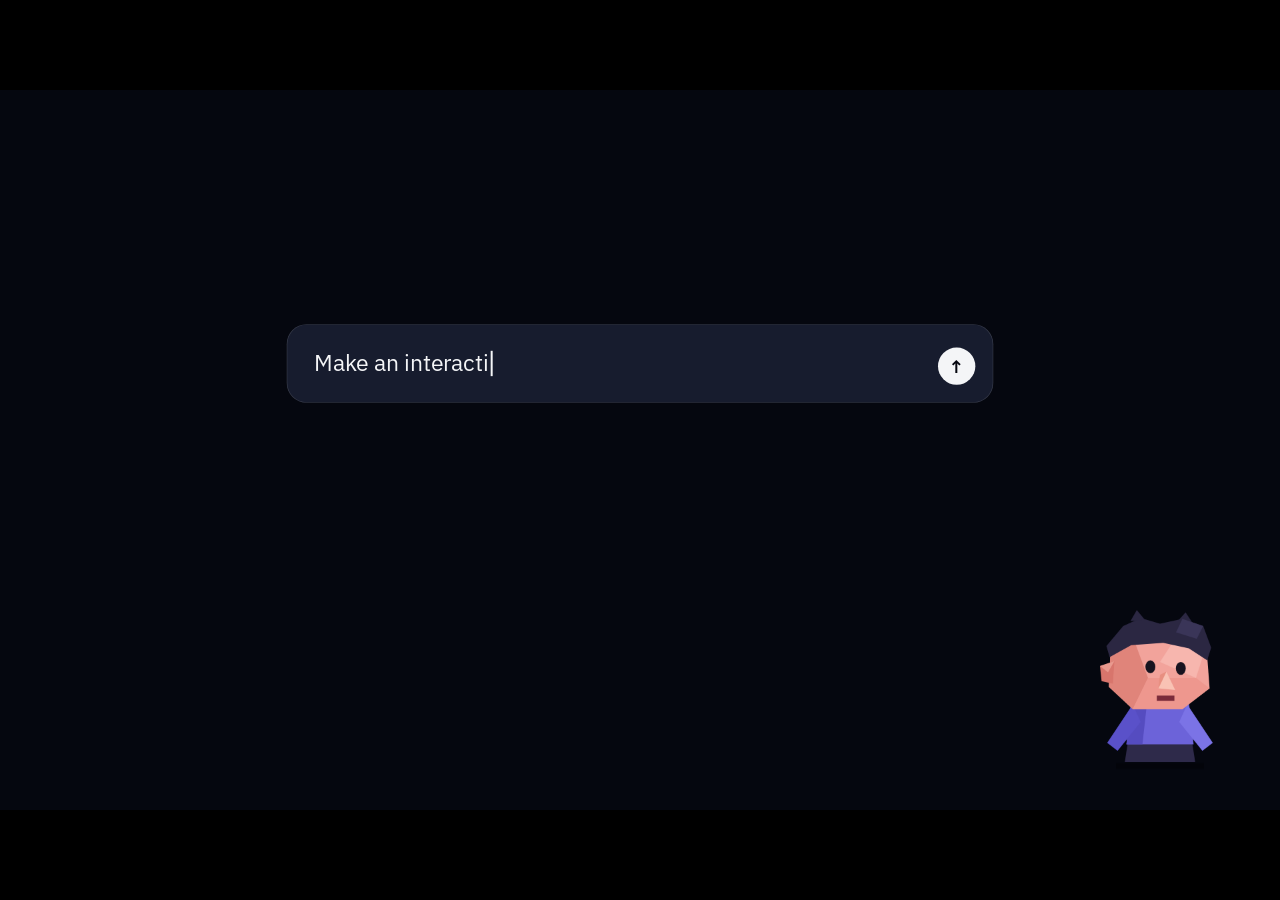
==== index.html @ daef0d7c "Vibe Coding deck v3: mascot-led, 22 scenes, step-back navigation Mir joins as a side character; new " ====
<!doctype html>
<html lang="en">
<head>
<meta charset="utf-8">
<meta name="viewport" content="width=device-width, initial-scale=1">
<title>Vibe Coding, Engineered</title>
<meta name="description" content="How an interactive Daily Star story gets made: an internal talk, told by the agent that builds them.">
<meta name="author" content="Mir Rownak">
<meta name="robots" content="noindex">
<link rel="icon" href="img/logo.svg">
<link rel="preload" href="fonts/newsreader.woff2" as="font" type="font/woff2" crossorigin>
<link rel="stylesheet" href="deck.css">
<link rel="stylesheet" href="deck2.css">
</head>
<body>
<div id="stage">

<!-- OPEN -->
<section class="slide" id="open" data-t="2:30" data-notes="• Mir types one prompt. The mascot drops out: this is the agent, and it narrates the talk.
→ it fetches a page from that one prompt. Stop. 'Would you publish this?'
• Warm-up, 90 seconds: hands up, who uses AI for words? For a chart or a page? One question: what makes you leave a story on your phone?
→ Mir 'screams': what is this AI slop, where is the house style. (I never do this. I asked it to draw me this way.)
→ it had no rules, so it gave the average of the internet.
→ it loads the Daily Star Skill (the hat) and pulls the real page across. Same AI. A different engine.">
  <div class="composer" id="comp"><span id="ptype"></span><i class="cur" id="pcur"></i><span class="send">&#8593;</span></div>
  <div class="gen" id="gen">Generating a page…</div>
  <div class="shot slop" id="slop"><img src="img/draft.webp" alt="Page generated from a plain chat prompt" width="1600" height="1000"></div>
  <div class="shot real" id="real"><img src="img/journalists-hero.webp" alt="The published Journalists story" width="1600" height="1000"></div>
  <div class="oshout" id="oshout">WHERE IS THE<br>HOUSE STYLE?!</div>
  <div class="otitle" id="otitle"><h1>Same AI.<br>A different engine.</h1></div>
</section>

<!-- UNDER -->
<section class="slide" id="under" data-t="1:00" data-notes="• Every interactive story is code underneath.
→ it lifts the page: 3,465 lines of HTML, CSS and JavaScript in the Journalists story. Real count.
→ the split, plus 1,593 lines of build and QA scripts. Nobody in this room has to read a line. Not even me.
→ a map, a wall of faces, a moving river: same engine.">
  <img class="logo" src="img/logo.svg" alt="The Daily Star">
  <h2 class="split" data-say="Every story. Even the pretty ones.">Every story is <em>code underneath</em></h2>
  <div class="peel">
    <div class="codewall" id="codewall" data-say="Real lines from the story's js/story.js."><pre id="codepre"></pre></div>
    <div class="upage" id="upage" data-say="The published page. Nobody sees the code behind it."><img src="img/journalists-hero.webp" alt="The Journalists story" width="1600" height="1000"></div>
    <div class="fan" id="fan">
      <img src="img/river-map.webp" alt="River Erosion satellite map" data-say="River Erosion: a satellite map that moves as you scroll.">
      <img src="img/jx-faces.webp" alt="Journalists face wall" data-say="Journalists: every face is a case you can open.">
      <img src="img/jx-map.webp" alt="Journalists map" data-say="A map of where each journalist was killed.">
      <img src="img/rv-circles.webp" alt="River Erosion circles" data-say="Land lost, drawn to scale.">
    </div>
  </div>
  <div class="ucount rev hid" id="ucount">
    <b id="un">0</b>
    <p class="ul">lines of HTML, CSS and JavaScript in the Journalists story</p>
    <ul class="urows" id="urows">
      <li class="rev hid">HTML <span>931</span></li>
      <li class="rev hid">CSS <span>1,193</span></li>
      <li class="rev hid">JavaScript <span>1,341</span></li>
    </ul>
    <p class="small rev hid" id="usmall" style="margin-top:14px">Plus 1,593 lines of build and QA scripts.</p>
    <p class="uline" id="uline"></p>
  </div>
</section>

<!-- HARNESS -->
<section class="slide" id="harness" data-t="2:15" data-notes="• First, the word. A harness is the program around the AI: it hands it tools and lets it loop until the job is done.
→ I TYPE the request (or press → and it types itself): 'Fix the hero on small phones.'
→ in a browser chat (claude.ai, ChatGPT, AI Studio) it cannot see my files. I paste the CSS. I copy the answer back. I test it. I am the hands, the eyes and the test suite. Count the copy-pastes.
→ same request in a harness: it reads the file, edits it, tests 53 screen sizes, looks at the screenshot. Copy-pastes: zero.
• Same brain. The result is better because it can check its own work and try again.">
  <img class="logo" src="img/logo.svg" alt="The Daily Star">
  <h2 class="split" data-say="Same model. Hands make the difference.">Same AI. Now give it <em>hands.</em></h2>
  <p class="def in"><b>Harness</b>The program wrapped around the AI. It hands it tools and lets it work in a loop until the job is done.</p>
  <div class="hxlane in" id="hx-chat" style="--d:1" data-say="A chat window. I can only talk."><h3>Chat in a browser<span>claude.ai, ChatGPT, Google AI Studio</span></h3><p class="cp">Mir's copy-pastes <b id="cpn">0</b></p><div class="hxlog" id="hxl1"></div><div class="jar2" id="jar2"></div></div>
  <div class="hxlane r in dim" id="hx-harn" style="--d:2" data-say="A harness. I can act."><h3>In a harness<span>Claude Code, Antigravity, Codex</span></h3><p class="cp">Mir's copy-pastes <b>0</b></p><div class="hxlog" id="hxl2"></div></div>
  <p class="hxline rev hid" id="hxline">Same brain. The harness lets it act, check, and try again.</p>
</section>

<!-- TOOLS -->
<section class="slide" id="tools" data-t="1:15" data-notes="• What is inside a harness: six things, one press each.
→ Files → Terminal → Browser → CLAUDE.md → Skills → Sub-agents.
• Each is something it can now do itself, not something you do for it.
→ the makers: Anthropic, Google and OpenAI all ship one. Learn the pattern, not the brand.">
  <img class="logo" src="img/logo.svg" alt="The Daily Star">
  <h2 class="split" data-say="Six tools. Then it is an engine.">Six tools turn talk into <em>work</em></h2>
  <div class="harness in" id="harness-ring" style="--d:1"><svg viewBox="0 0 900 720" id="hsvg"></svg></div>
  <div class="tdesc in" style="--d:2">
    <h3 id="th"></h3>
    <p id="tp"></p>
    <p class="tcode" id="tcode"></p>
    <div class="makers rev hid" id="makers">
      <div class="maker panel"><b>Claude Code</b><span>Anthropic</span></div>
      <div class="maker panel"><b>Antigravity</b><span>Google</span></div>
      <div class="maker panel"><b>Codex</b><span>OpenAI</span></div>
    </div>
    <p class="makers-note rev hid" id="mnote">Three makers, one pattern: a model in a loop, with tools.</p>
  </div>
</section>

<!-- LOOP -->
<section class="slide" id="loop" data-t="2:00" data-notes="• Now it builds. A real round from the Journalists story (HANDOVER.md, round 7).
→ Plan → Edit → Check: 15 of 39 sizes fail → Inspect → Fix → Check again: 53 sizes, 0 fail → Inspect → Report.
• In a chat window, you would have been the test suite.
→ I tell it: push it yourself. It still asks (the permission box; press 1, 2 or 3).
→ I get irritated. It shows me my own line from CLAUDE.md: 'Never deploy or push without asking.' Your hard rule, boss.">
  <img class="logo" src="img/logo.svg" alt="The Daily Star">
  <h2 class="split" data-say="I check my own work. Then someone else does.">Then it builds, and <em>checks its own work</em></h2>
  <p class="def in"><b>Agentic loop</b>Plan, act, check, fix, repeat. No human in between.</p>
  <div class="loop in" id="loopbox" style="--d:1">
    <svg viewBox="0 0 700 700"><circle cx="350" cy="350" r="255" fill="none" stroke="rgba(255,255,255,.1)" stroke-width="3"/>
      <circle id="loopArc" cx="350" cy="350" r="255" fill="none" stroke="#D97757" stroke-width="6" stroke-linecap="round" stroke-dasharray="0 1603" transform="rotate(-90 350 350)" style="transition:stroke-dasharray .7s"/></svg>
    <div class="core" data-say="The number I am trying to kill."><b id="lfail">?</b><span>screen sizes failing</span></div>
  </div>
  <div class="log panel in" data-say="My transcript. Every tool call, printed." id="log" style="--d:2"></div>
  <div class="hardrule rev hid" id="hardrule"><small>CLAUDE.md · written by Mir</small><p>Big jobs: agree the plan before code. <b>Never deploy or push without asking.</b></p></div>
</section>

<!-- MD -->
<section class="slide" id="md" data-t="2:00" data-notes="• The human part. I do not read the code. I read the .md files: plain-text notes we both read.
→ CLAUDE.md (rules), BRIEF.md (the plan, agreed before code), HANDOVER.md (where we stopped), review files (what the checkers found).
→ it proudly makes a giant number box. I type one line: 'No giant number boxes.' It is a rule forever.
→ the nudging: logo left, right, left again. Small fixes, many rounds.
→ review time: it buries me in reports. I lose patience: five lines, what needs ME?
• Reading them is tiring. It still saves the hassle at review, and it beats reading 3,465 lines of code.">
  <img class="logo" src="img/logo.svg" alt="The Daily Star">
  <h2 class="split" data-say="Plain text. That is the whole interface.">Mir never reads the code. He reads <em>these.</em></h2>
  <p class="def in"><b>.md file</b>A plain-text note. The one thing the human and the AI both read.</p>
  <div class="mdcards" id="mdcards">
    <div class="mdc" data-say="The rules. I read them before every session."><b>CLAUDE.md</b><span>The rules. Read before every session.</span></div>
    <div class="mdc" data-say="The plan. Agreed before I write a line."><b>BRIEF.md</b><span>The plan. Agreed before any code.</span></div>
    <div class="mdc" data-say="Where we stopped. What is left."><b>HANDOVER.md</b><span>Where we stopped. What is left.</span></div>
    <div class="mdc" data-say="What the checkers found. He reads every one."><b>review/*.md</b><span>What the checkers found.</span></div>
  </div>
  <div class="mded panel rev hid" id="mded"><div class="bar">CLAUDE.md <small>Mir is editing</small></div><pre id="mdpre"></pre><pre class="new"><span id="mdnew"></span><i class="cr"></i></pre></div>
  <div class="mdpage rev hid" id="mdpage"><img src="img/journalists-hero.webp" alt="" width="1600" height="1000"><img id="mdlogo" src="img/logo.svg" alt=""></div>
  <div class="mdsum rev hid" id="mdsum"><b>summary.md</b> 5 lines</div>
  <p class="mdline rev hid" id="mdline">Reading notes is tiring. It is still cheaper than reading 3,465 lines of code.</p>
</section>

<!-- TEAM -->
<section class="slide" id="team" data-t="1:30" data-notes="• Big builds need a lead. It plans first and shows me who does what (plan mode).
→ the plan: seven tasks, a model for each. I approve before a file changes.
→ Haiku gets the literal work → Sonnet builds and checks → Opus keeps the design call.
• Don't default everything to the strongest model: slow and wasteful.
→ they work in parallel in their own memory; the lead gets a short report from each.
→ the Android fix failed twice on Sonnet, so it escalates. Example breakdown for a story like River Erosion.">
  <img class="logo" src="img/logo.svg" alt="The Daily Star">
  <h2 class="split" data-say="A lead and a plan. In that order.">Big jobs need a <em>lead</em>, and a plan first</h2>
  <p class="def in"><b>Sub-agent</b>A fresh helper with its own memory. One job, then a short report.</p>
  <div class="plan panel in" data-say="My plan. Approved before I touch a file." id="plan" style="--d:1">
    <div class="ph">Plan: who does what</div>
    <ol id="planl"></ol>
    <div class="pf"><span>Example breakdown, River Erosion</span><span>✓ plan approved</span></div>
  </div>
  <div class="lanes in" style="--d:2">
    <div class="lane" id="lh" data-say="Small, fast, literal."><h3>Haiku<span>literal, repetitive</span></h3></div>
    <div class="lane" id="ls" data-say="The builders. Most of the work."><h3>Sonnet<span>building, QA, debugging</span></h3></div>
    <div class="lane" id="lo" data-say="Hard calls stay with me."><h3>Opus, the lead<span>design, hard calls</span></h3></div>
  </div>
  <p class="tcap rev hid" id="tcap">Their mess stays in their memory. The lead gets 25 lines.</p>
</section>

<!-- REVIEW -->
<section class="slide" id="review" data-t="1:30" data-notes="• The agent that wrote the code is the worst judge of it.
→ the builder: 'All done.' The lead: 'Show me the screenshot.' 'The tests pass!' 'The screenshot.' '…it works on MY screen.'
→ 'This ain't right. Boss is not happy.' The small ones panic.
→ a fresh reviewer who was not in the room checks 26 claims: 20 hold, 6 fail or partly.
→ three findings. Source: a review of my own system (review/skeptic.md).
→ a report is a claim. Look at the screenshots.">
  <img class="logo" src="img/logo.svg" alt="The Daily Star">
  <h2 class="split" data-say="Builders love their own work. That is the problem.">Don't let the builder <em>grade its own homework</em></h2>
  <div class="rvl">
    <div class="claim panel rev hid" id="claim"><b>The builder says</b><p>"Done. Everything checked and working."</p><span class="stamp" id="stamp">NOT QUITE</span></div>
  </div>
  <div class="rvr in" style="--d:1">
    <div class="dots" id="dots" data-say="Each dot is a claim, checked against the files."></div>
    <p class="rvcount" id="rvc">26 claims to check</p>
    <ul class="finds" id="finds">
      <li class="rev hid"><b>A rule contradicted the code.</b> "Hero text never fades", but the code fades the headline.</li>
      <li class="rev hid"><b>Budgets that would have failed</b> the two best stories.</li>
      <li class="rev hid"><b>The biggest memory cost</b> was missed by both earlier reviewers.</li>
    </ul>
  </div>
  <p class="rvline rev hid" id="rvline">A report is a claim. Look at the screenshots.</p>
</section>

<!-- ARGUE -->
<section class="slide" id="argue" data-t="1:30" data-notes="• Then the human reviews, and we argue. It does not just agree with me.
→ round one, I am wrong: 'just load the font from Google'. It says no, and quotes my own rule. Who wrote that? You did.
→ round two, I am right: its tests say 53 sizes, zero fail. I say it stutters on my old phone. It insists. I make it look at the real phone. 'Oh. You were right.'
• A test can pass and the page can still feel wrong. That is why a human scrolls it, and why you want an AI that can say no.">
  <img class="logo" src="img/logo.svg" alt="The Daily Star">
  <h2 class="split" data-say="An AI that only agrees is useless to you.">It argues back. <em>Good.</em></h2>
  <div class="score in" id="score" style="--d:1"><span>Claude</span><b id="scL">0</b><i>:</i><b id="scM">0</b><span>Mir</span></div>
  <div class="exh panel rev hid" id="exh"><p id="exht"></p><small id="exhs"></small></div>
  <p class="argline rev hid" id="argline">I do not agree to be polite. He does not trust me to be right. That is the system.</p>
</section>

<!-- FIRED -->
<section class="slide" id="fired" data-t="0:50" data-notes="• Checking is noisy, and noise fills memory.
→ the sub-agent's window fills with junk it will never need. It starts to lose the thread.
→ 'Your context is full. Leave your notes. Contract over.' It goes; the 25-line report stays.
→ a new one starts fresh, reads the notes and carries on.
• Agents are replaceable because the state lives in the file, not in the agent.">
  <img class="logo" src="img/logo.svg" alt="The Daily Star">
  <h2 class="split" data-say="Harsh? The notes survive.">Agents are disposable. <em>Their notes are not.</em></h2>
  <div class="win panel in" data-say="A helper has its own memory. It fills fast." id="win" style="--d:1"><div class="bar">Sub-agent's memory <small id="wst">not started</small></div><div class="gauge"><i id="wg"></i></div><div class="body" id="wb"></div></div>
  <p class="note25 rev hid" id="note25">report.md · 25 lines · handed to the lead</p>
  <p class="saq rev hid" id="saq">The agent is replaceable because the state is in the file.</p>
</section>

<!-- ROT -->
<section class="slide" id="rot" data-t="1:15" data-notes="• First the word: context is everything it has read this session, counted in tokens (a token is about three-quarters of a word).
• Look at the meter: this session has been filling the whole talk.
→ 400K: my line. I start a fresh session here.
→ 700K: early rules slip. The notes fall off.
→ 1M: who am I, who are you. A missed rule is a broken page.
• Try typing /compact: a summary, not a cure.">
  <img class="logo" src="img/logo.svg" alt="The Daily Star">
  <h2 class="split" data-say="Mine rots faster than yours.">Context is working memory, and <em>it rots</em></h2>
  <p class="def in"><b>Context</b>Everything the AI has read this session, counted in tokens. A token is about ¾ of a word.</p>
  <div class="rotl in" style="--d:1">
    <p class="human pw">Read a very long report while juggling five tasks and you forget paragraph three. <em>For a person, a slip. For an AI building a production page, fatal.</em></p>
    <div class="cells" id="cells" data-say="A million tokens. Sounds like a lot."></div>
    <p class="limit">Each square is 10K tokens. The window holds 1M. <b>Outlined: my 400K line.</b></p>
    <div class="ctxread"><span class="n" id="ctxn">0</span><span class="st" id="ctxs"></span></div>
  </div>
  <div class="rotr in" style="--d:2">
    <p class="rulesh">What it was told at the start</p>
    <ul class="rules" id="rules">
      <li data-say="The reporting is the content. I don't rewrite the reporter.">Reporter's text verbatim</li>
      <li data-say="A gap stays a gap. I never fill it with a guess.">Never invent a figure</li>
      <li data-say="House shell. Same place on every story.">Logo top-left over the hero</li>
      <li data-say="One accent, meaning one thing all story long.">One accent colour</li>
      <li data-say="Readers are on small, old phones. I test there first.">Test down to 320 px</li>
      <li data-say="No outside servers. Slow networks can't wait for them.">Nothing loaded from outside</li>
      <li data-say="Old Android Chrome. If it breaks there, it is broken.">Old phones must work</li>
      <li data-say="I ask every time. One yes covers one push.">Never publish without asking</li>
    </ul>
  </div>
</section>

<!-- CLEAR -->
<section class="slide" id="clear" data-t="1:30" data-notes="→ at 1M it tries to write its notes: garbage. A tired agent writes a bad handover.
→ the real one, from the Journalists story: written before 400K, while it still remembers.
→ the command line opens. Type /clear and Enter (or press → and it types itself).
• Wipe. A fresh agent reads CLAUDE.md, then HANDOVER.md, and knows exactly where we are. Meter back to 3%.
→ Global CLAUDE.md → Project CLAUDE.md → Decisions: never argued twice. I write these; it follows them.
• Fresh memory, zero amnesia.">
  <img class="logo" src="img/logo.svg" alt="The Daily Star">
  <h2 class="split h-a">Too late to take notes <em>now</em></h2>
  <h2 class="split h-b" data-say="Files do not forget.">So its memory lives in <em>files</em></h2>
  <div class="layers" id="layers">
    <button class="layer"><b>Global CLAUDE.md</b><span>How I work, on every project</span></button>
    <button class="layer"><b>Project CLAUDE.md</b><span>This story's rules</span></button>
    <button class="layer"><b>Decisions</b><span>Never argued twice</span></button>
    <button class="layer"><b>HANDOVER.md</b><span>Zero amnesia at 400K</span></button>
  </div>
  <div class="exwrap"><div class="excerpt" id="excerpt" data-say="Plain text. That is all my memory is."></div><p class="memnote" id="memnote"></p></div>
</section>

<!-- CHEAP -->
<section class="slide" id="cheap" data-t="0:40" data-notes="• The model is not the bottleneck any more. Knowing how to run it is.
→ right-size the worker: don't send Opus to rename files.
→ keep the memory small: fresh session at 400K, sub-agents for the mess, notes in files.
→ keep the cache warm: that one gets its own slide.">
  <img class="logo" src="img/logo.svg" alt="The Daily Star">
  <h2 class="split" data-say="Know-how. That part is yours.">The model is not the bottleneck. <em>Know-how is.</em></h2>
  <ul class="levers" id="levers">
    <li class="rev hid"><b>Right-size the worker</b><span>Opus leads. Sonnet builds. Haiku does the literal work.</span></li>
    <li class="rev hid"><b>Keep the memory small</b><span>Fresh session at 400K. Sub-agents take the mess. Notes go in files.</span></li>
    <li class="rev hid"><b>Keep the cache warm</b><span>One word before minute 54.</span></li>
  </ul>
</section>

<!-- CACHE -->
<section class="slide" id="cache" data-t="2:00" data-notes="• Every message re-sends the whole conversation: every file, every line. In a 400K-token session that is about 300,000 words, each time.
→ the cache is a bookmark: for one hour after my last message it keeps what it has already read and only reads the new part. Each message resets the hour.
→ minute 54: it panics and asks me to type something. I TYPE 'continue' (or press →).
→ warm again. That message re-used 400K tokens from the cache; cached tokens count at about a tenth.
→ if I had gone for tea: minute 61, cold. Same message, the full 400K again: about ten times the cost.
• One word bought back the hour, and about nine more messages of the same size from my usage limit. Six minutes of margin: that is why 54, not 60.
• Illustration with a 400K session; the tenth is Anthropic's published rate for cached reads, or less.">
  <img class="logo" src="img/logo.svg" alt="The Daily Star">
  <h2 class="split" data-say="The cheapest word you will ever type.">One word at minute 54 <em>saves the hour</em></h2>
  <p class="def in"><b>Cache</b>The AI's bookmark. For one hour after your last message, it keeps what it has already read.</p>
  <div class="stk in" id="stk" style="--d:1" data-say="All of it. Every single message."><div class="sheets"><i></i><i></i><i></i><i></i><i></i><i></i><i></i><i></i><i></i><i></i></div><p><b>400K tokens</b><span>This whole session: about 300,000 words, sent again with every message.</span></p></div>
  <div class="clock rev hid" id="clock" data-say="One hour. Then I go cold.">
    <svg viewBox="0 0 560 560"><circle cx="280" cy="280" r="235" fill="none" stroke="rgba(255,255,255,.08)" stroke-width="40"/>
      <circle cx="280" cy="280" r="235" fill="none" stroke="#E8312A" stroke-opacity=".3" stroke-width="40" stroke-dasharray="147.65 1476.5" transform="rotate(234 280 280)"/>
      <circle id="clk" cx="280" cy="280" r="235" fill="none" stroke="#7d93b8" stroke-width="40" stroke-dasharray="0 1476.5" transform="rotate(-90 280 280)" style="transition:stroke .3s"/>
      <line x1="280" y1="25" x2="280" y2="80" stroke="#E8312A" stroke-width="6" transform="rotate(324 280 280)"/></svg>
    <div class="mid"><b id="mins">0</b><span>minutes since Mir's last message</span></div>
  </div>
  <p class="cst rev hid" id="cstate"></p>
  <div class="bars rev hid" id="bars">
    <h4>What one message costs</h4>
    <div class="brw"><span>Sent at minute 54, cache warm</span><div class="btrack"><i id="bw"></i></div><b id="bwn"></b></div>
    <div class="brw cold"><span>Sent at minute 61, cache cold</span><div class="btrack"><i id="bc"></i></div><b id="bcn"></b></div>
    <p class="barnote" id="barnote"></p>
  </div>
  <p class="flask rev hid" id="flask">Like tea in a flask. Lid on: hot all hour. Lid off: you boil the kettle again.</p>
</section>

<!-- LABS -->
<section class="slide" id="labs" data-t="0:45" data-notes="• None of this is my invention. It is what the labs publish about their own work.
→ an agent is a model using tools in a loop → a lead and sub-agents in parallel → context is finite → a progress file bridges sessions.
• Four posts from Anthropic's engineering blog; you have just watched all four.">
  <img class="logo" src="img/logo.svg" alt="The Daily Star">
  <h2 class="split" data-say="Go and read their engineering blog.">Not my trick. <em>It is how the labs build.</em></h2>
  <div class="notes4">
    <div class="pin rev hid"><p>An agent is a model using tools in a loop, steering its own work.</p><cite>Anthropic, "Building effective agents"</cite><u>You saw it: the loop</u></div>
    <div class="pin rev hid"><p>A lead agent plans, then hands the work to sub-agents running in parallel.</p><cite>Anthropic, "How we built our multi-agent research system", June 2025</cite><u>You saw it: the lead and its helpers</u></div>
    <div class="pin rev hid"><p>Context is a finite resource. Spend it with care.</p><cite>Anthropic, "Effective context engineering for AI agents"</cite><u>You saw it: the 400K line</u></div>
    <div class="pin rev hid"><p>Every new session starts with no memory. A progress file bridges the gap.</p><cite>Anthropic, "Effective harnesses for long-running agents", November 2025</cite><u>You saw it: HANDOVER.md</u></div>
  </div>
  <p class="labline rev hid" id="labline">The industry is moving to agentic loops. This is the craft to learn.</p>
</section>

<!-- SKILL -->
<section class="slide paper" id="skill" data-t="1:00" data-notes="• Back to the page from the start. A Skill is a folder of instructions the AI opens only when the job needs it.
→ it drags the handle: left is the one-line prompt, right is with the Daily Star Visual Story Skill. You can drag it too.
→ without: template look, big-number box, outside fonts, never tested on a phone. With: house type, one signature visual, built for old phones.
→ what the Skill is: one 59-line file with 6 hard rules and an 8-step workflow, plus 17 reference files. Its first rule: the reporting is the content.">
  <img class="logo" src="img/logo.svg" alt="The Daily Star">
  <h2 class="split" data-say="One small file made that difference.">Same prompt. One had <em>the Skill.</em></h2>
  <div class="ba in" id="ba" style="--d:1">
    <img src="img/draft.webp" alt="Hero generated from a one-line prompt without the Skill" width="1600" height="1000">
    <img class="after" id="baafter" src="img/journalists-hero.webp" alt="The live Journalists hero built with the Skill" width="1600" height="1000">
    <div class="handle" id="bah"></div>
    <span class="tag tl">One-line prompt, no Skill</span><span class="tag tr" id="tagr">With the Skill · live page</span>
  </div>
  <div class="notes6">
    <div class="rev hid" id="sklists">
      <h4>Without</h4>
      <ul class="without"><li>Template look</li><li>Big-number box, dot-grid decoration</li><li>Fonts and charts from outside servers</li><li>Never tested on a phone</li></ul>
      <h4>With the Skill</h4>
      <ul class="with"><li>Logo top-left, house type</li><li>One signature visual</li><li>Self-hosted, built for old phones</li><li>Rules and QA from the first draft</li></ul>
    </div>
    <div class="skin rev hid" id="skin">
      <p><b>SKILL.md, 59 lines.</b> Six hard rules, the house defaults, an eight-step workflow.</p>
      <p><b>17 reference files,</b> opened only when a step needs them.</p>
      <div class="refs" id="refs"><i>brief.md</i><i>signature.md</i><i>charts.md</i><i>motion.md</i><i>editorial.md</i><i>anti-slop.md</i><i>qa.md</i><i>evaluator.md</i><i>rounds.md</i><i>+ 8 more</i></div>
      <p>Its first rule: <b>the reporting is the content.</b></p>
    </div>
  </div>
</section>

<!-- LEARN -->
<section class="slide paper" id="learn" data-t="2:00" data-notes="• Publishing is not the end. After every story, and after the endless human review, I ask it three things: what did we do new this time, why, and will it help next time?
→ it compares the story with the Skill and writes down the learnings. I read them, fix them, and then they are rules. We are both learning as we go.
→ what that taught us. Before: one big standalone chart. One glance, then useless scrolling. Readers are busy and attention is short.
→ now: step-synced charts. Scroll one: 61 journalists. Scroll two: 14 convictions. Scroll three: where the other 47 stand. (Real figures from the Journalists story.)
• Every motion gives a new finding, so no scroll is wasted. Simplify first, then animate.">
  <img class="logo" src="img/logo.svg" alt="The Daily Star">
  <h2 class="split" data-say="Every story leaves the Skill a little smarter.">After every story, the Skill <em>learns</em></h2>
  <div class="lloop in" id="lloop" style="--d:1"><div>Publish<small>the story goes live</small></div><div>People react<small>the desk, the bosses, readers</small></div><div>Mir asks<small>what was new? why? will it help again?</small></div><div>Skill updated<small>the next story starts smarter</small></div></div>
  <div class="skdiff rev hid" id="skdiff" data-say="Learned from people, written down for next time."><div class="bar">SKILL.md <small>what this story taught us</small></div><pre id="skpre"></pre></div>
  <div class="phone rev hid" id="phone" data-say="The numbers are real: the Journalists story."><div class="scr" id="scr"><div class="scrin"><p id="phcap"></p><div class="d61" id="d61"></div><div class="filler"><u></u><u></u><u></u><u></u><u></u><u></u><u></u><u></u><u></u><u></u><u></u><u></u></div></div></div></div>
  <p class="lline rev hid" id="lline">Every scroll, a new finding. Nobody scrolls for nothing.</p>
</section>

<!-- YOU -->
<section class="slide" id="you" data-t="1:00" data-notes="• If you're thinking this isn't for you: it is. You don't need to code.
→ Reporters → Editors → Designers → Developers.
→ the pipeline lights up: exactly how both stories were built. Count the steps where somebody writes code by hand: zero.">
  <img class="logo" src="img/logo.svg" alt="The Daily Star">
  <h2 class="split" data-say="You. Yes, you.">You don't need to code to <em>do this</em></h2>
  <div class="roles">
    <div class="role panel rev hid" data-say="You bring the story. I never invent a figure."><span class="k">Reporters</span><b>Bring the story and the data</b><p>The AI never invents a figure. Yours is the only source.</p></div>
    <div class="role panel rev hid" data-say="Fresh eyes catch what the builder missed."><span class="k">Editors</span><b>Be the reviewer</b><p>Fresh eyes are the guardrail. That's already your job.</p></div>
    <div class="role panel rev hid" data-say="Write your taste down once. I follow it on every story."><span class="k">Designers</span><b>Write the Skill</b><p>Your taste, written down once, used on every story.</p></div>
    <div class="role panel rev hid" data-say="You run me: plan, verify, publish."><span class="k">Developers</span><b>Run the harness</b><p>Orchestrate, verify, publish.</p></div>
  </div>
  <div class="pipe" id="pipe" data-say="Six steps. The same every time."><div>Skill<small>house rules</small></div><div>Brief<small>agreed before code</small></div><div>Lead<small>Opus plans</small></div><div>Sub-agents<small>Sonnet, Haiku build</small></div><div>Reviewer<small>fresh eyes</small></div><div>Handover<small>zero amnesia</small></div></div>
  <p class="final rev hid" id="final">Nobody in this pipeline <em>writes code by hand.</em></p>
</section>

<!-- IMAGINE -->
<section class="slide" id="imagine" data-t="1:15" data-notes="→ it asks the room one question, the way Claude Code asks when unsure: what do you want to build? Pick one (1 to 4).
→ space → a forest → a river: three ideas, drawn live. (Ideas, not stories we have made.)
→ swap the Skill and the same engine builds a game, a dashboard, a lesson.
• You are bounded only by your imagination.">
  <div class="world wspace" id="wspace"></div><div class="world wforest" id="wforest"></div><div class="world wriver" id="wriver"></div>
  <img class="logo" src="img/logo.svg" alt="The Daily Star">
  <h2 class="split" data-say="Anything you can describe.">So. What do <em>you</em> want to build?</h2>
  <div class="idea rev hid" id="idea"><span>An idea. Nobody has built it yet.</span><b id="ideat"></b></div>
  <p class="final2 rev hid" id="final2">You are bounded only by your imagination.</p>
</section>

<!-- MAKING -->
<section class="slide" id="making" data-t="1:30" data-notes="• How this presentation was made: the same pipeline. It is a web page.
→ version one was 13 slides of text. Fine, forgettable.
→ then I thought: what if I make Claude come to life?
→ and I kept pushing: bigger mascot, more chatter, a line on every press, one step back, the WhatsApp ending.
→ helpers checked every press and every screen; a handover file carried it from night to night.
→ last night I sent one very long message and went to sleep. It built the ending while I slept.
• So the bottleneck was never the code. It was the idea. Imagination, here too.">
  <img class="logo" src="img/logo.svg" alt="The Daily Star">
  <h2 class="split" data-say="You are looking at a web page.">This deck was built <em>the same way</em></h2>
  <p class="selfc rev hid" id="selfc">This deck: <b id="selfn"></b> lines of code. Mir wrote none of them.</p>
  <div class="v1 rev hid" id="v1" data-say="The first version. All text."><img src="img/v1.webp" alt="The first version of this deck: a text slide" width="1280" height="800"><span>Version one: text on slides.</span></div>
  <div class="nudges" id="nudges"></div>
  <p class="mkline rev hid" id="mkline">The bottleneck was never the code. It was the idea.</p>
</section>

<!-- ENERGY -->
<section class="slide" id="energy" data-t="1:15" data-notes="• Imagination is not only for pretty topics. The energy story arrived as more than 50 reports: numbers and dates. How much gas we were short, when a terminal was knocked out.
→ alone, each one is a yawn. I read every one of them.
→ the job was finding the thread: each step follows from the one before. Fields run down → imports → two terminals → Hormuz → the 21 July fire → 57% of demand → factories and lights.
→ then it gets built: 'Running on Empty', live on campaign.thedailystar.net/energy-crisis.
• People scroll because they want to know 'okay, what's next?'. The engine is new. The storytelling is still ours.">
  <img class="logo" src="img/logo.svg" alt="The Daily Star">
  <h2 class="split" data-say="The boring ones are the best test.">Even a pile of numbers <em>can be a story</em></h2>
  <div class="reports" id="reports"></div>
  <ol class="chain" id="chain">
    <li>Gas fields run down</li>
    <li>Imports fill the gap</li>
    <li>Two floating terminals carry it all</li>
    <li>Hormuz closes. Qatar halves deliveries</li>
    <li>21 July: a fire knocks out one terminal</li>
    <li>The country meets 57% of demand</li>
    <li>Factories slow. The lights go out</li>
  </ol>
  <div class="efan" id="efan">
    <img src="img/energy-hero.webp" alt="Running on Empty: the energy story's opening" width="1280" height="800" data-say="Running on Empty. The live page.">
    <img src="img/energy-map.webp" alt="Map of where the gas came from" width="1280" height="800" data-say="Where the gas came from instead.">
    <img src="img/energy-terminal.webp" alt="Diagram of the terminal fire" width="1280" height="800" data-say="21 July. One terminal out.">
    <img src="img/energy-shed.webp" alt="Map of load shedding by zone" width="1280" height="800" data-say="Load shedding, zone by zone.">
  </div>
  <p class="eline rev hid" id="eline">The engine is new. The craft is not: make them ask “okay, what’s next?”</p>
</section>

<!-- FINALE -->
<section class="slide" id="finale" data-t="1:00" data-notes="• Say nothing. Press once more after 'Bye!' and let it play (about 35 seconds, no clicks).
→ Martin da: publish today. Confidence.
→ Zyma apu: a few design changes. Panic; the helpers arrive and run.
→ Arshif bhai: make the logo sticky. 'AGAIN?!'
• The three messages stay on screen. Thank you. Questions.">
  <svg class="road" viewBox="0 0 1920 1080" aria-hidden="true"><rect x="0" y="640" width="1920" height="440" fill="#0C1226"/><path d="M0 640H1920" stroke="rgba(255,255,255,.22)" stroke-width="3"/><path d="M430 1080L940 640M1490 1080L980 640" stroke="rgba(255,255,255,.2)" stroke-width="4" fill="none"/><path d="M960 1080V640" stroke="rgba(255,255,255,.16)" stroke-width="6" stroke-dasharray="46 40"/><g fill="#fff"><rect x="210" y="170" width="6" height="6"/><rect x="520" y="90" width="4" height="4"/><rect x="760" y="300" width="6" height="6"/><rect x="1010" y="150" width="4" height="4"/><rect x="330" y="420" width="4" height="4"/><rect x="1130" y="470" width="6" height="6"/><rect x="640" y="520" width="4" height="4"/><rect x="90" y="560" width="4" height="4"/></g></svg>
  <img class="logo" src="img/logo.svg" alt="The Daily Star">
  <div class="notifs" id="notifs"></div>
  <p class="thanks rev hid" id="thanks">Thank you.</p>
</section>

<div id="wipe"></div>
<div id="cast"></div>
<div id="hud"><span id="hmode"></span><span id="hmsg"></span><span class="hctx" data-say="Everything I have read this session. The red tick is Mir's 400K line.">context <span class="hbar"><i id="hfill"></i></span><b id="hnum">0K</b>/ 1M</span></div>
<div id="cmd"><div id="sug"></div><div id="cmdin"><span class="pr">&gt; </span><span id="cmdt"></span><i class="cr"></i><span class="gh" id="cmdg"></span></div></div>
<div id="ask"></div>
</div>
<div id="notes"><div class="tm"><span id="ntime"></span><span id="nclock">00:00</span></div><div id="ntext"></div></div>
<div id="help"></div>

<script type="text/plain" id="codesrc">  'use strict';
  var doc = document, root = doc.documentElement;
  root.classList.add('js');
  var TDS = global.TDS = global.TDS || {};
  var conn = global.navigator.connection;
  var reduce = global.matchMedia('(prefers-reduced-motion: reduce)').matches;
  TDS.reduce = reduce;
  TDS.saveData = !!(conn && (conn.saveData || /^(slow-2g|2g|3g)$/.test(conn.effectiveType || '')));
  var $$ = function (sel, ctx) { return Array.prototype.slice.call((ctx || doc).querySelectorAll(sel)); };
  var idle = global.requestIdleCallback
    ? function (f, ms) { global.requestIdleCallback(f, { timeout: ms || 1200 }); }
    : function (f) { setTimeout(f, 60); };
  function warn(e) { if (global.console) console.warn('TDS:', (e && e.message) || e); }
  function assign(a, b) { for (var k in b) a[k] = b[k]; return a; }

  /* ---- Reveal on enter (.reveal) --------------------------------------- */
  if ('IntersectionObserver' in global && !reduce) {
    var rio = new IntersectionObserver(function (es) {
      es.forEach(function (e) { if (e.isIntersecting) { e.target.classList.add('is-in'); rio.unobserve(e.target); } });
    }, { rootMargin: '0px 0px -12% 0px', threshold: 0.05 });
    $$('.reveal').forEach(function (n) { rio.observe(n); });
  } else {
    $$('.reveal').forEach(function (n) { n.classList.add('is-in'); });
  }

  /* ---- Lazy work queue --------------------------------------------------
     Charts and scene builds share one rule: start when the element is within
     1.5 screens, after the fonts are ready (raced to 1.5 s, so text is measured
     with the real face), in an idle slice, one job per slice, and never while a
     scrubbed scene is mid-flight (one busy flag; the scrub's own onScrubComplete
     restarts the queue, so nothing polls).                                  */
  var queue = [], pending = false, busy = false, busyT = 0, busyAt = 0, fontsP = null, lio = null;
  function fonts() {
    return fontsP || (fontsP = Promise.race([
      doc.fonts && doc.fonts.ready ? doc.fonts.ready : Promise.resolve(),
      new Promise(function (r) { setTimeout(r, 1500); })
    ]));
  }
  function drain() {
    if (pending || !queue.length) return;
    pending = true;
    fonts().then(function () {
      idle(function () {
        pending = false;
</script>
<script src="mascot.js"></script>
<script src="deck.js"></script>
<script src="scenes2.js"></script>
</body>
</html>
---- deck.css ----
@font-face{font-family:"Newsreader";src:url(fonts/newsreader.woff2) format("woff2");font-weight:300 700;font-display:swap}
@font-face{font-family:"Newsreader";src:url(fonts/newsreader-italic.woff2) format("woff2");font-weight:400 600;font-style:italic;font-display:swap}
@font-face{font-family:"Plex Sans";src:url(fonts/plex-sans.woff2) format("woff2");font-weight:300 700;font-stretch:75% 100%;font-display:swap}
@font-face{font-family:"Plex Mono";src:url(fonts/plex-mono-400.woff2) format("woff2");font-weight:400;font-display:swap}
:root{
  --paper:#F6F3EC;--paper-2:#ECE8DE;--night:#080C1A;--night-2:#11172B;--night-3:#1A2139;
  --ink:#101828;--ink-2:#475467;--ink-3:#5D6878;--rule:#D6D1C4;
  --tn:#F4F5F7;--tn2:rgba(244,245,247,.76);--tn3:rgba(244,245,247,.5);--rule-n:rgba(255,255,255,.12);
  --acc:#E8312A;--acc-ink:#C60001;--calm:#7d93b8;--ok:#6EE7A0;--warn:#f0a33a;
  --clawd:#D97757;--clawd-d:#B4583C;
  --serif:"Newsreader",Georgia,serif;--sans:"Plex Sans",system-ui,sans-serif;--mono:"Plex Mono",Consolas,ui-monospace,monospace;
  --ease:cubic-bezier(.2,.8,.2,1);
}
*{box-sizing:border-box;margin:0;padding:0}
html,body{height:100%;background:#000;overflow:hidden}
body{font-family:var(--sans);color:var(--tn)}
button{font:inherit;cursor:pointer;color:inherit}
#stage{position:absolute;left:50%;top:50%;width:1920px;height:1080px;overflow:hidden;background:var(--night);user-select:none;-webkit-user-select:none;cursor:default}

/* ---------- slides ---------- */
.slide{position:absolute;inset:0;padding:150px 150px 110px;visibility:hidden;background:var(--night);color:var(--tn);clip-path:inset(0 0 0 100%);transition:clip-path .8s var(--ease),visibility 0s .8s,background .6s,color .6s}
.slide.on{visibility:visible;clip-path:inset(0);transition:clip-path .8s var(--ease),background .6s,color .6s;z-index:2}
.slide.out{visibility:visible;z-index:1;transition:none}
.slide.back{clip-path:inset(0 100% 0 0)}
.slide.paper,.slide.fresh{background:var(--paper);color:var(--ink)}
.logo{position:absolute;left:64px;top:46px;height:32px;filter:invert(1);z-index:5;transition:filter .6s}
.paper .logo,.fresh .logo{filter:none}

h1{font:600 132px/.98 var(--serif);letter-spacing:-.03em}
h2{font:600 66px/1.04 var(--serif);letter-spacing:-.02em;max-width:1620px}
h2 em{font-style:italic}
.w{display:inline-block;opacity:0;transform:translateY(.45em);filter:blur(6px);transition:opacity .7s var(--ease),transform .7s var(--ease),filter .7s var(--ease)}
.on .w{opacity:1;transform:none;filter:none}
.w.pl{opacity:1;transform:none;filter:none;transition:none}
.wi{display:inline-block;transition:transform .3s var(--ease);will-change:transform}
.lede{font:400 32px/1.4 var(--serif);color:var(--tn2);max-width:1250px;margin-top:22px}
.small{font:400 20px/1.45 var(--sans);color:var(--tn3)}
.paper .small,.fresh .small{color:var(--ink-3)}
.in{opacity:0;transform:translateY(30px);transition:opacity .8s var(--ease),transform .8s var(--ease);transition-delay:calc(var(--d,0)*120ms + 350ms)}
.on .in{opacity:1;transform:none}
.rev{transition:opacity .6s var(--ease),transform .6s var(--ease)}
.hid{opacity:0!important;transform:translateY(24px)!important;pointer-events:none}
.panel{background:var(--night-2);border:1px solid var(--rule-n);border-radius:14px}
.bad{color:var(--acc)}.ok{color:var(--ok)}
[data-say]{cursor:pointer}

/* ---------- the cast ---------- */
#cast{position:absolute;inset:0;z-index:20;pointer-events:none}
.clawd{position:absolute;left:0;top:0;width:calc(var(--u)*30);height:calc(var(--u)*22);margin:calc(var(--u)*-18) 0 0 calc(var(--u)*-15);transition:transform 0s linear,opacity .2s;will-change:transform}
.clawd.gone{opacity:0}
.clawd.gone .hit{pointer-events:none}
.cl-in{position:absolute;inset:0;transform:scaleX(var(--f,1))}
.cl-b{position:absolute;inset:0;animation:breathe 2.6s steps(2) infinite}
.cl-b svg{position:absolute;inset:0;width:100%;height:100%;overflow:visible}
.hit{position:absolute;left:calc(var(--u)*6);top:calc(var(--u)*5);width:calc(var(--u)*18);height:calc(var(--u)*13);pointer-events:auto;cursor:pointer}
@keyframes breathe{50%{transform:translateY(calc(var(--u)*.3))}}
@keyframes bob{50%{transform:translateY(calc(var(--u)*-.5))}}
@keyframes legs{50%{transform:translateY(-1.3px)}}
@keyframes hop{0%,100%{transform:translateY(0)}45%{transform:translateY(calc(var(--u)*-3.4))}}
@keyframes shake{25%{transform:translateX(calc(var(--u)*-.5))}75%{transform:translateX(calc(var(--u)*.5))}}
@keyframes wobble{0%,100%{transform:rotate(-5deg)}50%{transform:rotate(5deg) translateY(calc(var(--u)*.4))}}
@keyframes blink{0%,95%{transform:scaleY(1)}96%,100%{transform:scaleY(.12)}}
@keyframes drop{0%{transform:translateY(-14px);opacity:0}100%{transform:none;opacity:1}}
@keyframes steam{50%{transform:translateY(-.6px);opacity:.25}}
@keyframes glitch{0%,86%,100%{clip-path:none;transform:none}88%{clip-path:inset(20% 0 45% 0);transform:translateX(calc(var(--u)*-.8))}92%{clip-path:inset(55% 0 10% 0);transform:translateX(calc(var(--u)*.9))}96%{clip-path:inset(5% 0 70% 0);transform:translateX(calc(var(--u)*-.4))}}
@keyframes squeeze{40%{transform:scale(.72,1.12)}70%{transform:scale(1.06,.96)}}
.clawd svg rect,.clawd svg path{transform-box:fill-box;transform-origin:center}
.bd,.arm,.lg{fill:var(--clawd)}
.sh{fill:rgba(0,0,0,.32)}
#cast.paper .sh{fill:rgba(16,24,40,.18)}
.eye{fill:#221C18;transition:transform .2s}
.eyes{transform-box:fill-box;transform-origin:center;animation:blink 4.4s steps(1) infinite;animation-delay:var(--bd,0s)}
.eyex,.brow,.sweat,.zzz,.wr,.hd{display:none}
.eyex path{stroke:#221C18;stroke-width:.62;fill:none}
.brow rect{fill:#221C18}
.sweat rect{fill:#6FB7F0}
.zzz text{fill:var(--tn2);font-family:var(--mono)}
.arm{transition:transform .2s}
.walk .cl-b{animation:bob .22s steps(2) infinite}
.walk .lg.a{animation:legs .22s steps(1) infinite}
.walk .lg.b{animation:legs .22s steps(1) infinite -.11s}
.hop .cl-b{animation:hop .46s cubic-bezier(.3,.6,.4,1) 1}
.shake .cl-b{animation:shake .12s steps(2) 5}
.squeeze .cl-b{animation:squeeze .7s var(--ease) 1}
.clawd[data-look=l] .eye{transform:translateX(-.7px)}
.clawd[data-look=r] .eye{transform:translateX(.7px)}
.clawd[data-mood=happy] .eye{transform:translateY(-.35px) scaleY(.55)}
.clawd[data-mood=proud] .eye{transform:scaleY(.22) scaleX(1.6)}
.clawd[data-mood=sad] .eye{transform:translateY(.9px) scaleY(.7)}
.clawd[data-mood=sad] .cl-b{animation:none;transform:translateY(calc(var(--u)*.5))}
.clawd[data-mood=sad] .arm{transform:translateY(1px)}
.clawd[data-mood=stern] .eye{transform:translateY(.3px) scaleY(.45) scaleX(1.7)}
.clawd[data-mood=stern] .brow{display:block}
.clawd[data-mood=wide] .eye{transform:scale(1.5,1.35)}
.clawd[data-mood=think] .eye{transform:translateY(-.7px)}
.clawd[data-mood=tired] .eye{transform:translateY(.8px) scaleY(.4)}
.clawd[data-mood=tired] .cl-in{filter:saturate(.6) brightness(.86)}
.clawd[data-mood=tired] .cl-b{animation-duration:4.2s}
.clawd[data-mood=tired] .sweat,.clawd[data-mood=panic] .sweat,.clawd[data-mood=dizzy] .sweat{display:block}
.clawd[data-mood=dizzy] .eyes{display:none}
.clawd[data-mood=dizzy] .eyex{display:block}
.clawd[data-mood=dizzy] .cl-in{filter:saturate(.5) brightness(.82)}
.clawd[data-mood=dizzy] .cl-b{animation:wobble 1.5s ease-in-out infinite}
.clawd[data-mood=dizzy] .cl-b svg{animation:glitch 2.3s steps(1) infinite}
.clawd[data-mood=panic] .eye{transform:scale(1.6,1.4)}
.clawd[data-mood=panic] .arm{transform:translateY(-2.4px)}
.clawd[data-mood=panic] .cl-b{animation:shake .14s steps(2) infinite}
.clawd[data-mood=sleep] .eye{transform:translateY(.6px) scaleY(.15) scaleX(1.6)}
.clawd[data-mood=sleep] .zzz{display:block}
.clawd[data-mood=cold] .cl-in{filter:hue-rotate(172deg) saturate(.55) brightness(1.12)}
.clawd[data-mood=cold] .cl-b,.clawd[data-mood=cold] .eyes{animation:none}
.clawd[data-mood=cold] .eye{transform:scaleY(.3)}
.clawd[data-mood=cool] .eyes{display:none}
.clawd[data-arms=up] .arm{transform:translateY(-2.2px)}
.clawd[data-arms=carry] .ar{transform:translateY(-1px)}
.clawd[data-wear~=fedora] .w-fedora,.clawd[data-wear~=glasses] .w-glasses,.clawd[data-wear~=shades] .w-shades{display:block;animation:drop .45s steps(5) 1}
.clawd[data-wear~=shades] .eyes{display:none}
.clawd[data-hold=paper] .h-paper,.clawd[data-hold=handover] .h-paper,.clawd[data-hold=handover] .h-red,.clawd[data-hold=report] .h-paper,.clawd[data-hold=report] .h-tick,
.clawd[data-hold=card] .h-card,.clawd[data-hold=notebook] .h-notebook,.clawd[data-hold=folder] .h-folder,.clawd[data-hold=lens] .h-lens,.clawd[data-hold=mug] .h-mug{display:block}
.clawd:not([data-hold=none]) .ar{transform:translateY(-1px)}
.h-mug .st{animation:steam 1.4s steps(2) infinite}
.clawd[data-mood=cold] .h-mug .st{display:none}

.bubble{position:absolute;left:50%;bottom:calc(var(--u)*16.4);transform:translateX(-50%);width:max-content;max-width:var(--bw,800px);background:var(--paper);color:var(--ink);font:600 40px/1.22 var(--sans);letter-spacing:-.005em;padding:16px 28px 20px;border-radius:6px;opacity:0;transition:opacity .15s;box-shadow:8px 8px 0 rgba(0,0,0,.34);z-index:3}
.clawd[data-wear~=fedora] .bubble{bottom:calc(var(--u)*19.2)}
.bubble::after{content:"";position:absolute;left:50%;top:100%;margin:-1px 0 0 -12px;width:24px;height:18px;background:var(--paper);clip-path:polygon(0 0,100% 0,100% 34%,67% 34%,67% 67%,34% 67%,34% 100%,0 100%)}
.bubble.on{opacity:1}
.bubble.bl{left:calc(var(--u)*7);transform:none}.bubble.bl::after{left:calc(var(--u)*7)}
.bubble.br{left:auto;right:calc(var(--u)*7);transform:none}.bubble.br::after{left:auto;right:calc(var(--u)*7)}
.bubble.below{bottom:auto;top:calc(var(--u)*19.4)}
.bubble.below::after{top:auto;bottom:100%;margin-top:0;margin-bottom:-1px;transform:scaleY(-1)}
.bubble .gh{opacity:0}
#cast.paper .bubble{background:var(--ink);color:var(--paper);box-shadow:6px 6px 0 rgba(16,24,40,.2)}
#cast.paper .bubble::after{background:var(--ink)}
.ctag{position:absolute;left:50%;top:calc(var(--u)*18.8);transform:translateX(-50%);font:600 24px/1 var(--sans);color:var(--tn2);white-space:nowrap;text-align:center}
#cast.paper .ctag{color:var(--ink-2)}
.cbar{display:none;width:110px;height:8px;margin:8px auto 0;background:rgba(255,255,255,.14)}
.cbar i{display:block;height:100%;width:0;background:var(--calm);transition:width 1.4s linear,background .3s}
.cbar.on{display:block}.cbar.full i{background:var(--acc)}
.chips{position:absolute;left:calc(var(--u)*24.5);bottom:calc(var(--u)*9);display:flex;flex-direction:column-reverse;gap:8px;align-items:flex-start}
.chips.l{left:auto;right:calc(var(--u)*24.5);align-items:flex-end}
.chip{font:400 25px/1 var(--mono);white-space:nowrap;background:#0B0F1E;color:var(--tn);border:1px solid var(--rule-n);border-radius:8px;padding:9px 13px;animation:chip 2.8s var(--ease) forwards}
.chip::before{content:"● ";color:var(--clawd)}
@keyframes chip{0%{opacity:0;transform:translateY(14px)}10%,78%{opacity:1;transform:none}100%{opacity:0;transform:translateY(-12px)}}
.px{position:absolute;left:0;top:0;background:var(--clawd);transition:transform .5s var(--ease),opacity .5s;pointer-events:none}
.flyer{position:absolute;left:0;top:0;width:46px;height:58px;background:var(--paper);border:1px solid #8a8f9c;border-radius:3px;transition:transform .7s var(--ease),opacity .3s;pointer-events:none;z-index:6;background-image:repeating-linear-gradient(0deg,transparent 0 9px,#9aa0ad 9px 12px);background-size:60% 100%;background-position:50% 8px;background-repeat:no-repeat}

/* ---------- status line, command line, dialogs ---------- */
#hud{position:absolute;left:64px;right:64px;bottom:22px;height:28px;display:flex;align-items:center;gap:30px;font:400 20px/1 var(--mono);color:var(--tn3);z-index:30;opacity:0;transition:opacity .4s,color .4s}
#hud.on{opacity:1}
#hmode{white-space:nowrap}
#hmsg{flex:1;color:var(--tn2);white-space:nowrap;overflow:hidden;text-overflow:ellipsis;transition:opacity .3s}
#hmsg.warn{color:var(--acc)}
.hctx{display:flex;align-items:center;gap:14px;white-space:nowrap;cursor:pointer}
.hctx b{font-weight:400;color:var(--tn);min-width:62px;text-align:right}
.hbar{width:280px;height:10px;background:rgba(255,255,255,.13);position:relative}
.hbar i{position:absolute;left:0;top:0;bottom:0;width:0;background:var(--calm);transition:width 1s var(--ease),background .4s}
.hbar::after{content:"";position:absolute;left:40%;top:-5px;bottom:-5px;width:2px;background:var(--acc)}
#hud.hot .hbar i{background:var(--acc)}
#hud.paper{color:var(--ink-3)}
#hud.paper #hmsg{color:var(--ink-2)}#hud.paper .hctx b{color:var(--ink)}#hud.paper .hbar{background:rgba(16,24,40,.13)}
#cmd{position:absolute;left:64px;bottom:66px;width:860px;z-index:35;font:400 24px/1.4 var(--mono);opacity:0;transform:translateY(10px);pointer-events:none;transition:opacity .2s,transform .2s}
#cmd.on{opacity:1;transform:none}
#cmdin{background:#0B0F1E;border:1px solid var(--tn3);border-radius:10px;padding:14px 20px;color:var(--tn)}
#cmdin .pr,#cmdin .gh{color:var(--tn3)}
#cmdin .cr{display:inline-block;width:12px;height:26px;background:var(--tn);vertical-align:-5px;animation:blinkc 1s steps(1) infinite}
@keyframes blinkc{50%{opacity:0}}
#sug{margin-bottom:8px;background:#0B0F1E;border:1px solid var(--rule-n);border-radius:10px;padding:8px 0}
#sug:empty{display:none}
#sug div{display:flex;gap:24px;padding:4px 20px;color:var(--tn3);font-size:20px}
#sug div b{font-weight:400;color:var(--tn2);width:150px}
#sug div.sel b{color:var(--clawd)}
#ask{position:absolute;z-index:40;background:#0B0F1E;border:2px solid var(--clawd);border-radius:10px;padding:24px 30px 20px;font:400 23px/1.45 var(--mono);color:var(--tn);opacity:0;transform:translateY(16px);pointer-events:none;transition:opacity .25s,transform .25s var(--ease);box-shadow:0 30px 70px rgba(0,0,0,.5)}
#ask.on{opacity:1;transform:none;pointer-events:auto}
#ask .ah{color:var(--clawd);margin-bottom:8px}
#ask .ab{color:var(--tn2);white-space:pre-wrap;margin-bottom:14px}
#ask .aq{margin-bottom:8px}
#ask button{display:block;width:100%;text-align:left;background:none;border:0;padding:4px 0 4px 36px;position:relative;color:var(--tn3)}
#ask button.sel{color:var(--tn)}
#ask button.sel::before{content:">";position:absolute;left:6px;color:var(--clawd)}
#ask .af{color:var(--tn3);font-size:18px;margin-top:12px}
#wipe{position:absolute;inset:0;z-index:10;background:var(--paper);clip-path:circle(0% at 50% 58%);pointer-events:none}
#wipe.go{clip-path:circle(80% at 50% 58%);transition:clip-path .7s cubic-bezier(.6,0,.3,1)}
#wipe.fade{opacity:0;transition:opacity .4s}

/* ---------- open ---------- */
#open{padding:0;background:#05070f}
.composer{position:absolute;left:50%;top:38%;width:1060px;transform:translate(-50%,-50%);background:#171c2e;border:1px solid rgba(255,255,255,.14);border-radius:30px;padding:34px 110px 34px 40px;font:400 34px/1.4 var(--sans);transition:opacity .5s,transform .8s var(--ease)}
.composer.gone{opacity:0;transform:translate(-50%,-50%) scale(.9)}
.composer .send{position:absolute;right:26px;bottom:26px;width:56px;height:56px;border-radius:50%;background:var(--tn);color:#05070f;font:600 28px/56px var(--sans);text-align:center}
.cur{display:inline-block;width:3px;height:38px;background:var(--tn);vertical-align:-7px;margin-left:3px;animation:blinkc 1s steps(1) infinite}
.gen{position:absolute;left:50%;top:calc(50% - 20px);transform:translateX(-50%);font:400 26px var(--mono);color:var(--tn2);opacity:0;transition:opacity .4s}
.gen.show{opacity:1}
.shot{position:absolute;inset:0;overflow:hidden}
.shot img{width:100%;height:100%;object-fit:cover;display:block}
.slop{transform:translateX(101%);transition:transform 1.2s var(--ease)}
.slop.show{transform:none}
.real{clip-path:inset(0 100% 0 0)}
.real.show{clip-path:inset(0 0 0 0);transition:clip-path 1.45s linear}
.real::after{content:"";position:absolute;inset:0;background:linear-gradient(0deg,rgba(5,7,15,.97) 0%,rgba(5,7,15,.9) 34%,rgba(5,7,15,.55) 52%,transparent 72%);opacity:0;transition:opacity .8s 1.2s}
.real.show::after{opacity:1}
.ochat{position:absolute;left:64px;top:56px;z-index:4;background:#0B0F1E;border:1px solid var(--tn3);border-radius:10px;padding:16px 24px;font:400 28px/1.3 var(--mono);opacity:0;transform:translateY(-16px);transition:all .4s var(--ease)}
.ochat.show{opacity:1;transform:none}
.ochat i{color:var(--tn3);font-style:normal}
.otitle{position:absolute;left:150px;bottom:130px;z-index:5;opacity:0;transform:translateY(30px);transition:all .9s var(--ease)}
.otitle.show{opacity:1;transform:none}
.byline{margin-top:26px;font:500 23px/1.4 var(--sans);color:var(--tn3)}
.byline b{color:var(--tn);font-weight:600}

/* ---------- under ---------- */
.peel{position:absolute;left:150px;top:300px;width:1040px;height:650px;perspective:2400px}
.codewall{position:absolute;inset:0;background:#05070f;border:1px solid var(--rule-n);border-radius:12px;overflow:hidden}
.codewall pre{font:400 17px/1.5 var(--mono);color:#aeb7c9;padding:20px 28px 20px 290px;white-space:pre;animation:codescroll 34s linear infinite;animation-play-state:paused}
.codewall.run pre{animation-play-state:running}
@keyframes codescroll{to{transform:translateY(-50%)}}
.codewall .c{color:#6c7890}.codewall .k{color:var(--clawd)}
.upage{position:absolute;inset:0;transform-origin:left center;border-radius:12px;overflow:hidden;box-shadow:0 30px 70px rgba(0,0,0,.5);transition:transform 1.2s var(--ease),opacity .5s}
.upage img{width:100%;height:100%;object-fit:cover;display:block}
.upage.open{transform:rotateY(74deg)}
.upage.away{opacity:0;pointer-events:none}
.fan img{pointer-events:none;position:absolute;width:500px;height:312px;object-fit:cover;border-radius:10px;box-shadow:0 20px 50px rgba(0,0,0,.5);left:270px;top:170px;opacity:0;transform:scale(.5);transition:all .8s var(--ease)}
.fan.show img{opacity:1;pointer-events:auto}
.fan.show img:nth-child(1){left:0;top:0;transform:rotate(-3deg)}
.fan.show img:nth-child(2){left:540px;top:14px;transform:rotate(2deg);transition-delay:.08s}
.fan.show img:nth-child(3){left:24px;top:330px;transform:rotate(2deg);transition-delay:.16s}
.fan.show img:nth-child(4){left:530px;top:338px;transform:rotate(-2deg);transition-delay:.24s}
.ucount{position:absolute;left:1270px;top:296px;width:500px}
.ucount b#un{display:block;font:400 112px/1 var(--mono);letter-spacing:-.04em}
.ucount .ul{font:400 27px/1.35 var(--serif);color:var(--tn2);margin-top:10px}
.urows{list-style:none;margin-top:20px}
.urows li{display:flex;justify-content:space-between;font:400 24px/1 var(--mono);padding:13px 0;border-top:1px solid var(--rule-n);color:var(--tn2)}
.urows li span{color:var(--tn)}
.uline{display:none}

/* ---------- harness ---------- */
.harness{position:absolute;left:150px;top:290px;width:900px;height:720px}
.harness svg{position:absolute;inset:0;overflow:visible}
.harness path{stroke:rgba(255,255,255,.14);stroke-width:2;stroke-dasharray:4 10;transition:stroke .4s;fill:none}
.harness path.lit{stroke:var(--clawd);stroke-dasharray:none}
.harness circle{opacity:0;transition:opacity .3s}
.harness circle.lit{opacity:1}
.jar{position:absolute;left:255px;top:218px;width:390px;height:312px;border:3px solid rgba(255,255,255,.55);border-radius:26px 26px 20px 20px;background:rgba(125,147,184,.08);transition:transform .9s var(--ease),opacity .7s}
.jar::before{content:"";position:absolute;left:36px;right:36px;top:-26px;height:22px;border:3px solid rgba(255,255,255,.55);border-radius:6px}
.jar.off{transform:translateY(-460px) rotate(-8deg);opacity:0}
.tool{position:absolute;width:200px;height:84px;margin:-42px 0 0 -100px;border-radius:14px;font:600 24px/1.1 var(--sans);display:flex;align-items:center;justify-content:center;border:1px solid var(--rule-n);background:var(--night-2);color:var(--tn3);transition:all .4s var(--ease)}
.tool.lit{color:var(--tn);border-color:var(--tn3)}
.tool.cur{background:var(--clawd);border-color:var(--clawd);color:#1b0f09;transform:scale(1.08)}
.tdesc{position:absolute;left:1130px;top:300px;width:640px}
.tdesc h3{font:600 56px/1.05 var(--serif)}
.tdesc p#tp{font:400 30px/1.42 var(--serif);color:var(--tn2);margin-top:18px;min-height:132px}
.tcode{font:400 21px/1.5 var(--mono);color:var(--tn3);margin-top:6px;min-height:34px}
.makers{display:grid;grid-template-columns:repeat(3,1fr);gap:14px;margin-top:22px}
.maker{padding:18px 20px}
.maker b{display:block;font:600 25px/1.2 var(--sans)}
.maker span{font:400 18px var(--sans);color:var(--tn3)}
.makers-note{margin-top:20px;font:italic 400 28px/1.35 var(--serif);color:var(--tn2)}

/* ---------- loop ---------- */
.loop{position:absolute;left:140px;top:325px;width:700px;height:700px}
.loop svg{position:absolute;inset:0;overflow:visible}
.ln{position:absolute;width:190px;margin-left:-95px;margin-top:-15px;text-align:center;font:600 25px/1.1 var(--sans);color:var(--tn3);transition:color .3s}
.ln i{display:block;width:26px;height:26px;border-radius:50%;margin:0 auto 10px;background:var(--night-2);border:2px solid var(--tn3);transition:all .3s}
.ln span{background:var(--night);padding:2px 10px}
.ln.on{color:var(--tn)}
.ln.on i{background:var(--clawd);border-color:var(--clawd)}
.core{position:absolute;left:250px;top:306px;width:200px;text-align:center}
.core b{display:block;font:400 76px/1 var(--mono);transition:color .3s}
.core span{font:italic 400 22px/1.1 var(--serif);color:var(--tn2)}
.log{position:absolute;left:900px;top:290px;width:870px;height:650px;padding:26px 34px;font:400 21px/1.45 var(--mono);color:var(--tn2);overflow:hidden}
.log div{opacity:0;transform:translateX(-10px);transition:all .35s;padding-left:34px;position:relative;margin-bottom:6px}
.log div::before{content:"●";position:absolute;left:0;color:var(--tn3)}
.log div.g::before{color:var(--ok)}.log div.r::before{color:var(--acc)}.log div.o::before{color:var(--clawd)}
.log div.show{opacity:1;transform:none}
.log .t{color:var(--tn)}
.log small{display:block;font-size:19px;color:var(--tn3)}

/* ---------- team ---------- */
.plan{position:absolute;left:150px;top:300px;width:550px;height:590px;padding:24px 26px;font:400 19px/1.4 var(--mono)}
.plan .ph{color:var(--clawd);margin-bottom:12px}
.plan ol{list-style:none}
.plan li{display:flex;justify-content:space-between;gap:14px;padding:9px 0;border-top:1px solid var(--rule-n);color:var(--tn);opacity:0;transform:translateX(-12px);transition:all .4s var(--ease)}
.plan li.show{opacity:1;transform:none}
.plan li.sent{color:var(--tn3)}
.plan li b{font-weight:400;color:var(--tn3);white-space:nowrap}
.plan li[data-m=Haiku] b{color:var(--calm)}.plan li[data-m=Opus] b{color:var(--clawd)}.plan li[data-m=Sonnet] b{color:var(--tn)}
.plan .pf{position:absolute;left:30px;right:30px;bottom:22px;color:var(--tn3);font-size:18px;display:flex;justify-content:space-between}
.plan .pf span:last-child{color:var(--ok);opacity:0;transition:opacity .4s}
.plan.okd .pf span:last-child{opacity:1}
.lanes{position:absolute;left:1000px;top:476px;width:770px;display:grid;grid-template-columns:1fr 1.2fr .9fr;gap:24px}
.lane{border-top:3px solid var(--tn3);padding-top:14px;min-height:380px}
.lane h3{font:600 27px/1 var(--sans)}
.lane h3 span{display:block;font:400 18px/1.3 var(--sans);color:var(--tn3);margin-top:6px}
#lo{border-color:var(--clawd)}#lh{border-color:var(--calm)}
.card{padding:10px 14px;margin-top:10px;border-radius:12px;background:var(--night-3);border:1px solid var(--rule-n);transition:transform .9s cubic-bezier(.3,.9,.2,1),opacity .5s}
.card b{font:600 19px/1.25 var(--sans);display:block}
.card span{font:400 18px/1.3 var(--serif);color:var(--tn2);display:block;margin-top:3px}
.card.esc{border-color:var(--clawd)}
.card.esc b::after{content:"  ↑ escalated";color:var(--clawd);font-size:16px}
.card.gone{opacity:.28!important;text-decoration:line-through}
.tcap{position:absolute;left:150px;top:905px;width:560px;font:italic 400 30px/1.2 var(--serif);color:var(--tn2)}

/* ---------- review ---------- */
.rvl{position:absolute;left:150px;top:330px;width:520px}
.claim{padding:28px 30px;position:relative}
.claim b{font:500 21px var(--sans);color:var(--tn3);display:block;margin-bottom:12px}
.claim p{font:italic 400 36px/1.25 var(--serif)}
.stamp{position:absolute;right:-34px;top:-26px;font:700 30px/1 var(--sans);letter-spacing:.1em;color:var(--acc);border:4px solid var(--acc);border-radius:10px;padding:10px 16px;background:var(--night);transform:rotate(12deg) scale(2.4);opacity:0;transition:all .35s cubic-bezier(.5,1.8,.5,1)}
.stamp.show{opacity:1;transform:rotate(12deg) scale(1)}
.rvr{position:absolute;left:760px;top:330px;width:1010px}
.dots{display:grid;grid-template-columns:repeat(13,50px);gap:14px}
.dots i{width:50px;height:50px;border-radius:50%;border:2px solid var(--tn3);transition:all .35s var(--ease)}
.dots i.held{background:var(--tn);border-color:var(--tn);transform:scale(.85)}
.dots i.fail{background:var(--acc);border-color:var(--acc);transform:scale(1.1)}
.rvcount{font:600 44px/1.2 var(--serif);margin:26px 0 10px;min-height:54px}
.finds{list-style:none;margin-top:8px}
.finds li{font:400 27px/1.4 var(--serif);color:var(--tn2);padding:14px 0;border-top:1px solid var(--rule-n)}
.finds li b{color:var(--tn);font-weight:600}
.rvline{position:absolute;left:760px;top:890px;font:italic 400 34px/1.2 var(--serif)}

/* ---------- fired ---------- */
.win{position:absolute;left:800px;top:300px;width:970px;height:580px;display:flex;flex-direction:column;overflow:hidden;transition:box-shadow .4s}
.win .bar{padding:18px 26px;border-bottom:1px solid var(--rule-n);font:600 24px var(--sans);display:flex;justify-content:space-between;align-items:center}
.win .bar small{font:400 19px var(--mono);color:var(--tn3)}
.win .body{flex:1;padding:18px 26px;font:400 21px/1.5 var(--mono);color:var(--tn3);overflow:hidden;column-count:2;column-gap:40px;column-fill:auto}
.win .gauge{height:9px;background:rgba(255,255,255,.07)}
.win .gauge i{display:block;height:100%;width:4%;background:var(--calm);transition:width .3s}
.win.full{box-shadow:0 0 0 2px var(--acc)}
.win.full .gauge i{background:var(--acc)}
.win .body .hi{color:var(--tn)}
.note25{position:absolute;left:150px;top:900px;font:400 22px/1.4 var(--mono);color:var(--tn2)}
.saq{position:absolute;left:800px;top:906px;font:italic 400 32px/1.25 var(--serif);color:var(--tn)}

/* ---------- rot ---------- */
.rotl{position:absolute;left:150px;top:300px;width:880px}
.human{font:400 28px/1.45 var(--serif);color:var(--tn2)}
.human em{color:var(--tn)}
.cells{display:grid;grid-template-columns:repeat(25,1fr);gap:6px;margin-top:30px}
.cells i{aspect-ratio:1;border-radius:4px;background:rgba(255,255,255,.07);transition:background .25s}
.cells i.f{background:var(--calm)}
.cells i.f.h{background:var(--acc)}
.cells i.line{outline:2px solid var(--acc);outline-offset:2px}
.limit{font:500 20px var(--sans);color:var(--tn3);margin-top:14px}
.limit b{color:var(--acc);font-weight:600}
.ctxread{margin-top:26px;display:flex;align-items:baseline;gap:26px}
.ctxread .n{font:400 78px/1 var(--mono)}
.ctxread .st{font:italic 400 34px/1.2 var(--serif);transition:color .3s}
.rotr{position:absolute;left:1130px;top:300px;width:640px}
.rulesh{font:italic 500 26px var(--serif);color:var(--tn2);margin-bottom:16px}
.rules{list-style:none;display:grid;grid-template-columns:1fr 1fr;gap:10px}
.rules li{font:500 21px/1.22 var(--sans);padding:10px 16px;border-radius:4px;background:#f0d98a;color:#2b2410;min-height:68px;display:flex;align-items:center;transition:transform 1.1s cubic-bezier(.5,0,.9,.6),opacity 1.1s;box-shadow:3px 4px 0 rgba(0,0,0,.3)}
.rules li:nth-child(odd){transform:rotate(-1.2deg)}.rules li:nth-child(even){transform:rotate(1deg)}
.rules li.fall{transform:translateY(520px) rotate(24deg);opacity:0}
.rules li:nth-child(even).fall{transform:translateY(520px) rotate(-20deg)}
.rules li.hang{transform:rotate(9deg) translateY(10px);transform-origin:top left}

/* ---------- clear ---------- */
#clear .h-b{display:none}
#clear.fresh .h-a{display:none}#clear.fresh .h-b{display:block}
.layers{position:absolute;left:150px;top:330px;width:660px;height:600px;opacity:0;transition:opacity .6s .3s}
.fresh .layers{opacity:1}
.layer{position:absolute;left:0;width:600px;height:122px;border-radius:16px;text-align:left;padding:22px 28px;border:1.5px solid var(--rule);background:#fff;color:var(--ink);transition:transform .45s var(--ease),background .3s,color .3s,border-color .3s;box-shadow:0 10px 30px rgba(16,24,40,.08)}
.layer b{display:block;font:600 27px/1.15 var(--sans)}
.layer span{display:block;font:400 21px/1.35 var(--serif);color:var(--ink-2);margin-top:6px}
.layer:nth-child(1){top:0}.layer:nth-child(2){top:140px}.layer:nth-child(3){top:280px}.layer:nth-child(4){top:420px}
.layer.on{transform:translateX(40px) scale(1.03);background:var(--ink);color:var(--paper);border-color:var(--ink)}
.layer.on span{color:#cfd3da}
.exwrap{position:absolute;left:900px;top:330px;width:870px}
.excerpt{background:var(--ink);color:#e8eaee;border-radius:16px;padding:26px 34px;font:400 20px/1.6 var(--mono);white-space:pre-wrap;min-height:330px;border:1px solid var(--rule-n)}
.fresh .excerpt{box-shadow:0 30px 70px rgba(16,24,40,.25)}
.excerpt .h{color:#8b93a3}.excerpt .r{color:#ff8f87}
.memnote{font:italic 400 30px/1.3 var(--serif);color:var(--tn2);margin-top:22px;min-height:40px}
.fresh .memnote{color:var(--ink-2)}

/* ---------- labs ---------- */
.notes4{position:absolute;left:150px;top:316px;width:1620px;display:grid;grid-template-columns:1fr 1fr;gap:26px 40px}
.pin{background:var(--paper);color:var(--ink);border-radius:4px;padding:24px 30px 20px;min-height:190px;box-shadow:5px 6px 0 rgba(0,0,0,.3);position:relative;transition:opacity .5s var(--ease),transform .5s var(--ease)}
.pin:nth-child(odd){transform:rotate(-.6deg)}.pin:nth-child(even){transform:rotate(.5deg)}
.pin.hid{transform:translateY(-40px) rotate(-4deg)!important}
.pin::before{content:"";position:absolute;left:50%;top:-9px;width:18px;height:18px;margin-left:-9px;background:var(--acc);border-radius:50%;box-shadow:2px 2px 0 rgba(0,0,0,.25)}
.pin p{font:400 33px/1.22 var(--serif)}
.pin cite{display:block;font:400 19px/1.35 var(--sans);font-style:normal;color:var(--ink-3);margin-top:14px}
.pin u{display:inline-block;text-decoration:none;font:600 18px/1 var(--sans);color:var(--clawd-d);margin-top:10px}
.labline{position:absolute;left:150px;top:900px;font:italic 400 38px/1.2 var(--serif)}

/* ---------- cheap ---------- */
.levers{position:absolute;left:150px;top:316px;width:560px;list-style:none}
.levers li{padding:22px 0 24px;border-top:1px solid var(--rule-n)}
.levers b{display:block;font:600 34px/1.1 var(--serif)}
.levers span{display:block;font:400 25px/1.4 var(--serif);color:var(--tn2);margin-top:8px}
.clock{position:absolute;left:1220px;top:290px;width:470px;height:470px}
.clock svg{position:absolute;inset:0;width:100%;height:100%}
.clock .mid{position:absolute;inset:0;display:flex;flex-direction:column;align-items:center;justify-content:center}
.clock .mid b{font:400 118px/1 var(--mono);transition:color .3s}
.clock .mid span{font:500 19px var(--sans);color:var(--tn3);margin-top:6px;max-width:220px;text-align:center}
.clock.cold .mid b{color:var(--acc)}
.cstate{position:absolute;left:1170px;top:778px;width:620px}
.state{font:600 46px/1.1 var(--serif);min-height:52px;transition:color .3s}
.statep{font:400 25px/1.4 var(--serif);color:var(--tn2);margin-top:8px}

/* ---------- skill ---------- */
#skill{padding-top:130px}
.ba{position:absolute;left:150px;top:236px;width:1200px;height:750px;border-radius:12px;overflow:hidden;box-shadow:0 30px 70px rgba(16,24,40,.28);cursor:ew-resize}
.ba img{position:absolute;inset:0;width:100%;height:100%;object-fit:cover;pointer-events:none}
.ba .after{clip-path:inset(0 0 0 100%)}
.ba .handle{position:absolute;top:0;bottom:0;left:100%;width:4px;margin-left:-2px;background:#fff;box-shadow:0 0 14px rgba(0,0,0,.45)}
.ba .tag{position:absolute;top:22px;padding:11px 18px;border-radius:9px;font:600 20px/1 var(--sans);background:rgba(8,12,26,.88);color:#fff;transition:opacity .5s}
.ba .tl{left:22px}.ba .tr{right:22px;background:var(--acc-ink)}
.notes6{position:absolute;left:1400px;top:236px;width:380px}
.notes6 h4{font:600 22px/1 var(--sans);margin:0 0 10px}
.notes6 ul{list-style:none;margin-bottom:26px}
.notes6 li{font:400 23px/1.3 var(--serif);padding:9px 0;border-bottom:1px solid var(--rule)}
.notes6 .without li::before{content:"✕  ";color:var(--acc-ink);font-family:var(--sans)}
.notes6 .with li::before{content:"✓  ";font-family:var(--sans)}
.skin{position:absolute;left:0;top:0;width:380px}
.skin p{font:400 25px/1.35 var(--serif);margin-bottom:18px}
.skin p b{font:600 25px var(--sans)}
.refs{display:flex;flex-wrap:wrap;gap:8px;margin:4px 0 20px}
.refs i{font:400 17px/1 var(--mono);font-style:normal;padding:8px 10px;border-radius:7px;background:var(--paper-2);border:1px solid var(--rule);color:var(--ink-2);opacity:0;transform:translateY(10px);transition:all .4s var(--ease)}
.refs.show i{opacity:1;transform:none}

/* ---------- you ---------- */
.roles{position:absolute;left:150px;top:300px;width:1620px;display:grid;grid-template-columns:repeat(4,1fr);gap:22px}
.role{padding:26px 28px 28px;min-height:250px}
.role .k{font:600 21px var(--sans);color:var(--tn3)}
.role b{display:block;font:600 32px/1.15 var(--serif);margin-top:12px}
.role p{font:400 22px/1.4 var(--sans);color:var(--tn2);margin-top:10px}
.pipe{position:absolute;left:150px;top:596px;width:1620px;display:flex}
.pipe div{flex:1;padding:14px 14px;border-top:3px solid rgba(255,255,255,.15);font:600 22px/1.2 var(--sans);color:var(--tn3);transition:all .5s}
.pipe div small{display:block;font:400 17px/1.3 var(--sans);margin-top:5px}
.pipe div.on{border-color:var(--clawd);color:var(--tn)}
.final{position:absolute;left:150px;top:722px;font:600 54px/1.1 var(--serif);max-width:1300px}
.final em{font-style:italic}
.final2{position:absolute;left:150px;top:800px;font:italic 400 44px/1.15 var(--serif);color:var(--tn2);max-width:1300px}
.selfc{position:absolute;left:150px;top:900px;font:400 28px/1.3 var(--mono);color:var(--tn2)}
.selfc b{font-weight:400;color:var(--clawd)}

/* ---------- presenter panels ---------- */
#notes,#help{position:fixed;right:16px;bottom:16px;width:580px;max-height:70vh;overflow:auto;background:rgba(5,7,15,.96);color:#eee;border:1px solid #333;border-radius:12px;padding:18px 22px;font:400 16px/1.5 system-ui,sans-serif;z-index:90;display:none}
#notes.on,#help.on{display:block}
#help{left:16px;right:auto;white-space:pre-line;font-family:ui-monospace,Consolas,monospace;font-size:14px}
#ntext{white-space:pre-line}
#notes .tm{display:flex;justify-content:space-between;color:#aaa;font:500 14px ui-monospace,monospace;margin-bottom:10px}
#nclock.over{color:#ff6b62}
@media (prefers-reduced-motion:reduce){*{transition-duration:.01s!important;animation-duration:.01s!important;animation-iteration-count:1!important}}

/* ---------- more feeling ---------- */
.emos{position:absolute;left:50%;top:calc(var(--u)*5);width:0;height:0;z-index:2}
.emo{position:absolute;left:0;top:0;font:400 calc(var(--u)*4.2)/1 var(--mono);font-style:normal;color:var(--warn);animation:emo 1.3s var(--ease) forwards;pointer-events:none}
.emo.red{color:var(--acc)}.emo.star{color:#ffe27a}.emo.blue{color:#9fc4ee}
@keyframes emo{0%{opacity:0;transform:translate(var(--ex,0),0) scale(.5)}18%{opacity:1}100%{opacity:0;transform:translate(var(--ex,0),calc(var(--u)*-7)) scale(1.15)}}
@keyframes talkbob{50%{transform:translateY(calc(var(--u)*-.4))}}
@keyframes joy{0%,100%{transform:translateY(0) scale(1.05,.93)}50%{transform:translateY(calc(var(--u)*-3.2)) scale(.97,1.05)}}
@keyframes tilt{0%,100%{transform:rotate(-5deg)}50%{transform:rotate(5deg)}}
@keyframes stomp{50%{transform:translateY(calc(var(--u)*.5)) scale(1.04,.96)}}
@keyframes yawn{0%,100%{transform:none}45%{transform:translateY(calc(var(--u)*-.8)) scale(.95,1.12)}}
.talk .cl-b{animation:talkbob .2s steps(2) infinite}
.clawd[data-mood=joy] .cl-b{animation:joy .44s cubic-bezier(.3,.6,.4,1) infinite}
.clawd[data-mood=joy] .eye,.clawd[data-mood=fresh] .eye{transform:translateY(-.35px) scaleY(.55)}
.clawd[data-mood=joy] .arm,.clawd[data-mood=fresh] .arm{transform:translateY(-2.2px)}
.clawd[data-mood=fresh] .cl-in{filter:saturate(1.2) brightness(1.08)}
.clawd[data-mood=fresh] .cl-b{animation:joy .7s cubic-bezier(.3,.6,.4,1) infinite}
.clawd[data-mood=confused] .e1{transform:scaleY(1.4)}
.clawd[data-mood=confused] .e2{transform:translateY(.5px) scaleY(.55)}
.clawd[data-mood=confused] .cl-b{animation:tilt 1.9s ease-in-out infinite}
.clawd[data-mood=boss] .brow{display:block}
.clawd[data-mood=boss] .eye{transform:translateY(.3px) scaleY(.45) scaleX(1.7)}
.clawd[data-mood=boss] .cl-b{animation:stomp .5s steps(2) infinite}
.clawd[data-mood=boss] .ar{transform:scaleX(2.3);transform-origin:left center}
.clawd[data-mood=yawn] .eye{transform:translateY(.4px) scaleY(.15) scaleX(1.6)}
.clawd[data-mood=yawn] .cl-b{animation:yawn 1.7s ease-in-out infinite}
.clawd[data-mood=yawn] .cl-in{filter:saturate(.7) brightness(.9)}
.clawd[data-mood=cool] .cl-b{animation:stomp 1.2s steps(2) infinite}
---- deck2.css ----
/* Second sheet: Mir, the scenes he is in, the three worlds, the ending,
   and type sizes raised for a big TV at the back of a room. */

/* ---------- replay (the back arrow) and stage effects ---------- */
#stage.instant *,#stage.instant *::before,#stage.instant *::after{transition:none!important}
@keyframes quake{0%,100%{transform:translate(0,0)}25%{transform:translate(-9px,5px)}50%{transform:translate(8px,-6px)}75%{transform:translate(-6px,-4px)}}
#stage.quake .slide.on{animation:quake .16s linear infinite}
.def{position:absolute;left:150px;top:234px;max-width:1560px;font:400 30px/1.3 var(--serif);color:var(--tn2)}
.def b{font:600 26px/1 var(--sans);color:var(--tn);margin-right:16px;padding:5px 12px;border:1px solid var(--tn3);border-radius:8px}
.paper .def{color:var(--ink-2)}.paper .def b{color:var(--ink);border-color:var(--ink-3)}

/* ---------- bubbles ---------- */
.bubble.shout{font:800 60px/1.04 var(--sans);letter-spacing:-.015em;background:var(--acc)!important;color:#fff!important;max-width:940px;padding:18px 30px 22px;animation:shout .09s steps(2) infinite}
.bubble.shout::after{background:var(--acc)!important}
@keyframes shout{50%{margin-left:7px;margin-bottom:-5px}}
.bubble.tiny{font-size:28px;padding:8px 16px 10px}
.bubble.mid{left:50%;right:auto;transform:translateX(-50%)}

/* ---------- more things to wear and hold ---------- */
.clawd[data-wear~=helmet] .w-helmet,.clawd[data-wear~=leaf] .w-leaf,.clawd[data-wear~=bag] .w-bag{display:block}
.clawd[data-wear~=helmet] .bubble{bottom:calc(var(--u)*21)}
.clawd[data-wear~=leaf] .bubble{bottom:calc(var(--u)*20.4)}
.clawd[data-hold=box] .h-box,.clawd[data-hold=phone] .h-phone{display:block}
.clawd.down .cl-in{transform:scaleX(var(--f,1)) rotate(90deg);transition:transform .5s cubic-bezier(.5,0,.75,0)}
.clawd.down .sh{display:none}
@keyframes floaty{0%,100%{transform:scaleX(var(--f,1)) translateY(0)}50%{transform:scaleX(var(--f,1)) translateY(calc(var(--u)*-1.3))}}
.clawd.float .cl-in{animation:floaty 2.6s ease-in-out infinite}
.clawd.float .sh{display:none}

/* ---------- Mir ---------- */
.mir .hit{left:calc(var(--u)*7);top:calc(var(--u)*-1);width:calc(var(--u)*16);height:calc(var(--u)*19)}
.mir .bubble{bottom:calc(var(--u)*23.4);background:#4B43B5;color:#fff}
.mir .bubble::after{background:#4B43B5}
#cast.paper .mir .bubble{background:#4B43B5;color:#fff}#cast.paper .mir .bubble::after{background:#4B43B5}
.mir .bubble.below{top:calc(var(--u)*23)}
.mir .emos{top:calc(var(--u)*-1)}
.mir .cl-b{animation:breathe 3.1s steps(2) infinite}
.meyes{transform-box:fill-box;transform-origin:center;animation:blink 5.2s steps(1) infinite;animation-delay:var(--bd,0s)}
.meye,.mmouth{transform-box:fill-box;transform-origin:center;transition:transform .15s}
.mbrow{display:none}
.marm{transform-box:fill-box;transition:transform .25s var(--ease)}
.mal{transform-origin:100% 0}.mar{transform-origin:0 0}
.mir[data-arms=up] .mal{transform:rotate(134deg)}.mir[data-arms=up] .mar{transform:rotate(-134deg)}
.mir[data-mood=happy] .meye,.mir[data-mood=smug] .meye{transform:translateY(-.2px) scaleY(.42)}
.mir[data-mood=happy] .mmouth{transform:scale(1.5,1.4)}
.mir[data-mood=smug] .mmouth{transform:translate(.5px,-.2px) scale(1.3,1)}
.mir[data-mood=angry] .mbrow{display:block}
.mir[data-mood=angry] .mmouth{transform:translateY(.5px) scale(1.7,4.2)}
.mir[data-mood=angry] .mskin{fill:#EE8478}
.mir[data-mood=angry] .cl-b{animation:shake .12s steps(2) infinite}
.mir[data-mood=angry] .mal{transform:rotate(134deg)}.mir[data-mood=angry] .mar{transform:rotate(-134deg)}
.mir[data-mood=shock] .meye,.mir[data-mood=panic] .meye,.mir[data-mood=wide] .meye{transform:scale(1.5)}
.mir[data-mood=shock] .mmouth,.mir[data-mood=panic] .mmouth{transform:translateY(.4px) scale(.9,3.4)}
.mir[data-mood=panic] .cl-b{animation:shake .14s steps(2) infinite}
.mir[data-mood=panic] .mal{transform:rotate(134deg)}.mir[data-mood=panic] .mar{transform:rotate(-134deg)}
.mir[data-mood=panic] .sweat,.mir[data-mood=tired] .sweat{display:block}
.mir[data-mood=tired] .meye{transform:translateY(.5px) scaleY(.32)}
.mir[data-mood=tired] .mmouth{transform:translateY(.3px) scale(1.2,.8)}
.mir[data-mood=tired] .cl-b{animation:none;transform:translateY(calc(var(--u)*.5))}
.mir[data-mood=read] .meye{transform:translateY(.6px) scaleY(.7)}
.mir[data-mood=think] .meye{transform:translate(.4px,-.5px)}
.mir[data-mood=sleep] .meye{transform:translateY(.4px) scaleY(.12)}
.mir[data-mood=sleep] .cl-b{animation-duration:5s}
.mir .hd{display:none}
.mir[data-hold=paper] .h-paper,.mir[data-hold=mug] .h-mug,.mir[data-hold=phone] .h-phone{display:block}
.mir:not([data-hold=none]) .mar{transform:rotate(-34deg)}
@keyframes mtype{50%{transform:translateY(-1px) rotate(-8deg)}}
.mir.typing .mal{animation:mtype .2s steps(2) infinite}.mir.typing .mar{animation:mtype .2s steps(2) infinite -.1s}
.mir.walk .cl-b{animation:bob .24s steps(2) infinite}
.mir.down .cl-in{transform-origin:50% 62%}

/* ---------- open: the scream ---------- */
.oshout{position:absolute;left:50%;top:120px;z-index:6;transform:translateX(-50%) rotate(-3deg) scale(.2);opacity:0;white-space:nowrap;text-align:center;font:800 150px/.96 var(--sans);letter-spacing:-.03em;color:#fff;background:var(--acc);padding:26px 54px 34px;box-shadow:14px 14px 0 rgba(0,0,0,.55);transition:transform .22s cubic-bezier(.4,1.9,.5,1),opacity .12s}
.oshout.show{opacity:1;transform:translateX(-50%) rotate(-3deg) scale(1);animation:oshake .1s steps(2) infinite .25s}
@keyframes oshake{50%{margin-left:10px;margin-top:-7px}}
.otitle h1{text-shadow:0 2px 0 rgba(5,7,15,.4)}

/* ---------- harness: two lanes ---------- */
.hxlane{position:absolute;left:150px;top:300px;width:770px;height:700px;border:1px solid var(--rule-n);border-radius:16px;background:var(--night-2);transition:opacity .6s,filter .6s}
.hxlane.r{left:1000px}
.on .hxlane.in.dim{opacity:.3}
.hxlane h3{font:600 34px/1 var(--serif);padding:24px 28px 0}
.hxlane h3 span{display:block;font:400 22px/1.3 var(--sans);color:var(--tn3);margin-top:8px}
.cp{position:absolute;right:26px;top:22px;font:500 22px/1.2 var(--sans);color:var(--tn3);text-align:right}
.cp b{display:block;font:400 54px/1 var(--mono);color:var(--ok);transition:color .3s}
.cp b.hot{color:var(--acc)}
.hxlog{margin:22px 28px 0;font:400 22px/1.5 var(--mono);color:var(--tn2)}
.hxlog div{padding-left:74px;text-indent:-74px}
.hxlog b{display:inline-block;width:74px;text-indent:0;font-weight:400;color:var(--tn3)}
.hxlog .m b{color:#A7A1F2}.hxlog .a b{color:var(--clawd)}
.hxlog .t{padding-left:0;text-indent:0;color:var(--tn)}.hxlog .t i{font-style:normal;color:var(--clawd)}
.hxlog .dimr{color:var(--tn3);font-style:italic}
.jar2{position:absolute;left:44px;top:470px;width:320px;height:226px;border:3px solid rgba(255,255,255,.55);border-radius:26px 26px 18px 18px;background:rgba(125,147,184,.08);transition:transform .9s var(--ease),opacity .7s}
.jar2::before{content:"";position:absolute;left:34px;right:34px;top:-26px;height:22px;border:3px solid rgba(255,255,255,.55);border-radius:6px}
.jar2.off{transform:translateY(-420px) rotate(-8deg);opacity:0}
.hxline{position:absolute;left:176px;top:540px;width:718px;font:italic 400 40px/1.2 var(--serif);z-index:3;background:var(--night);border:1px solid var(--rule-n);border-radius:12px;padding:20px 26px 24px}
.tcap{top:940px}

/* ---------- loop: the hard rule ---------- */
.hardrule{position:absolute;left:176px;top:690px;width:640px;z-index:4;background:var(--paper);color:var(--ink);padding:26px 32px 30px;border-radius:4px;box-shadow:8px 9px 0 rgba(0,0,0,.4);transform:rotate(-2deg)}
.hardrule small{display:block;font:400 21px/1 var(--mono);color:var(--ink-3);margin-bottom:12px}
.hardrule p{font:400 34px/1.25 var(--serif)}
.hardrule b{background:#f6d6d3;box-shadow:0 0 0 4px #f6d6d3;color:var(--acc-ink)}
.hardrule.hid{transform:translateY(24px) rotate(-2deg)!important}

/* ---------- md ---------- */
.mdcards{position:absolute;left:150px;top:304px;width:520px}
.mdc{background:var(--paper);color:var(--ink);border-radius:4px;padding:20px 26px 22px;margin-bottom:16px;box-shadow:5px 6px 0 rgba(0,0,0,.3);opacity:0;transform:translateX(-40px) rotate(-3deg);transition:all .5s var(--ease)}
.mdc.show{opacity:1;transform:none}
.mdc:nth-child(even).show{transform:translateX(26px) rotate(.6deg)}
.mdc b{display:block;font:400 30px/1 var(--mono)}
.mdc span{display:block;font:400 25px/1.25 var(--serif);color:var(--ink-2);margin-top:8px}
.mded{position:absolute;left:1010px;top:300px;width:760px;overflow:hidden}
.mded .bar{padding:16px 26px;border-bottom:1px solid var(--rule-n);font:400 24px var(--mono);display:flex;justify-content:space-between;align-items:center}
.mded .bar small{font:400 20px var(--sans);color:var(--tn3)}
.mded pre{font:400 23px/1.55 var(--mono);color:var(--tn2);padding:16px 26px 0;white-space:pre-wrap}
.mded pre.new{color:var(--ok);padding:0 26px 18px;min-height:54px}
.mded .cr{display:none;width:12px;height:26px;background:var(--ok);vertical-align:-5px;animation:blinkc 1s steps(1) infinite}
.mded.edit .cr{display:inline-block}
.mdpage{position:absolute;left:1010px;top:664px;width:400px;height:250px;border-radius:10px;overflow:hidden;box-shadow:0 18px 44px rgba(0,0,0,.5)}
.mdpage img:first-child{position:absolute;left:0;top:-12%;width:100%;height:114%;object-fit:cover}
#mdlogo{position:absolute;left:150px;top:16px;height:20px;filter:invert(1);transition:transform .35s var(--ease)}
.mdsum{position:absolute;left:1010px;top:934px;font:400 24px/1 var(--mono);color:var(--tn);background:var(--night-3);border:1px solid var(--ok);border-radius:10px;padding:14px 18px}
.mdsum b{font-weight:400;color:var(--ok);margin-right:10px}
.mdline{position:absolute;left:150px;top:892px;width:560px;font:italic 400 31px/1.25 var(--serif)}
.fcard{position:absolute;left:0;top:0;z-index:7;width:190px;padding:12px 12px 30px;background:var(--paper);color:var(--ink);font:400 19px/1.1 var(--mono);font-style:normal;border-radius:3px;border:1px solid #8a8f9c;box-shadow:3px 4px 0 rgba(0,0,0,.3);transition:transform .6s cubic-bezier(.3,.9,.3,1),opacity .5s;pointer-events:none;background-image:repeating-linear-gradient(0deg,transparent 0 8px,#b3b8c2 8px 10px);background-size:74% 22px;background-position:14px 38px;background-repeat:no-repeat}

/* ---------- argue ---------- */
.score{position:absolute;left:0;right:0;top:296px;display:flex;justify-content:center;align-items:center;gap:26px;font:400 104px/1 var(--mono)}
.score span{font:600 30px/1 var(--sans);color:var(--tn2);width:150px}
.score span:first-child{text-align:right;color:var(--clawd)}.score span:last-child{color:#A7A1F2}
.score i{font-style:normal;color:var(--tn3)}
.exh{position:absolute;left:520px;top:470px;width:880px;padding:28px 36px 30px;text-align:center}
.exh p{font:400 34px/1.3 var(--mono);color:var(--tn)}
.exh small{display:block;font:400 23px/1 var(--sans);color:var(--tn3);margin-top:14px}
.exh.red{border-color:var(--acc)}.exh.red p{color:#ff8f87}
.argline{position:absolute;left:150px;top:234px;font:italic 400 32px/1.25 var(--serif);color:var(--tn2)}

/* ---------- cache ---------- */
.stk{position:absolute;left:150px;top:310px;width:480px}
.sheets{position:relative;height:150px}
.sheets i{position:absolute;left:0;bottom:0;width:230px;height:22px;background:var(--paper);border:1px solid #8a8f9c;border-radius:2px;opacity:0;transform:translateY(-60px);transition:all .4s var(--ease)}
.stk.grow .sheets i{opacity:1;transform:translate(calc(var(--i)*5px),calc(var(--i)*-13px)) rotate(calc(var(--i)*.6deg - 2deg))}
.sheets i:nth-child(1){--i:0}.sheets i:nth-child(2){--i:1;transition-delay:.06s}.sheets i:nth-child(3){--i:2;transition-delay:.12s}.sheets i:nth-child(4){--i:3;transition-delay:.18s}.sheets i:nth-child(5){--i:4;transition-delay:.24s}
.sheets i:nth-child(6){--i:5;transition-delay:.3s}.sheets i:nth-child(7){--i:6;transition-delay:.36s}.sheets i:nth-child(8){--i:7;transition-delay:.42s}.sheets i:nth-child(9){--i:8;transition-delay:.48s}.sheets i:nth-child(10){--i:9;transition-delay:.54s}
.stk p{margin-top:22px}
.stk b{display:block;font:400 62px/1 var(--mono)}
.stk span{display:block;font:400 26px/1.35 var(--serif);color:var(--tn2);margin-top:12px}
.clock{position:absolute;left:706px;top:296px;width:450px;height:450px}
.clock svg{position:absolute;inset:0;width:100%;height:100%}
.clock .mid{position:absolute;inset:0;display:flex;flex-direction:column;align-items:center;justify-content:center}
.clock .mid b{font:400 118px/1 var(--mono);transition:color .3s}
.clock .mid span{font:500 21px/1.25 var(--sans);color:var(--tn3);margin-top:6px;max-width:230px;text-align:center}
.clock.cold .mid b{color:var(--acc)}
.cst{position:absolute;left:660px;top:760px;width:542px;text-align:center;font:600 32px/1.15 var(--serif);transition:color .3s}
.bars{position:absolute;left:1260px;top:310px;width:510px}
.bars h4{font:600 30px/1 var(--serif);margin-bottom:20px}
.brw{margin-bottom:22px;position:relative}
.brw span{display:block;font:500 23px/1.2 var(--sans);color:var(--tn2);margin-bottom:8px}
.btrack{height:42px;background:rgba(255,255,255,.07)}
.btrack i{display:block;height:100%;width:0;background:var(--ok);transition:width 1s var(--ease)}
.brw.cold .btrack i{background:var(--acc)}
.brw b{position:absolute;right:0;top:-4px;font:400 28px/1 var(--mono)}
.barnote{font:400 21px/1.35 var(--sans);color:var(--tn3);margin-top:6px}
.flask{position:absolute;left:706px;top:876px;width:740px;font:italic 400 32px/1.25 var(--serif)}

/* ---------- learn (paper) ---------- */
.lloop{position:absolute;left:150px;top:262px;width:1620px;display:flex}
.lloop div{flex:1;padding:14px 16px 0;border-top:4px solid var(--rule);font:600 28px/1.15 var(--sans);color:var(--ink-3);transition:all .5s;position:relative}
.lloop div small{display:block;font:400 21px/1.3 var(--sans);margin-top:6px}
.lloop div.on{border-color:var(--clawd-d);color:var(--ink)}
.lloop div+div::before{content:"›";position:absolute;left:-12px;top:-25px;font:400 34px/1 var(--sans);color:var(--ink-3)}
.skdiff{position:absolute;left:150px;top:424px;width:650px;background:var(--ink);color:#e8eaee;border-radius:14px;overflow:hidden;box-shadow:0 24px 54px rgba(16,24,40,.25)}
.skdiff .bar{padding:15px 24px;border-bottom:1px solid var(--rule-n);font:400 23px var(--mono);display:flex;justify-content:space-between;align-items:center}
.skdiff .bar small{font:400 19px var(--sans);color:#9aa3b2}
.skdiff pre{font:400 22px/1.7 var(--mono);color:#8fe3b0;padding:16px 24px 22px;min-height:190px;white-space:pre-wrap}
.phone{position:absolute;left:1196px;top:392px;width:356px;height:622px;background:#101828;border-radius:38px;padding:16px;box-shadow:0 26px 60px rgba(16,24,40,.3)}
.scr{width:100%;height:100%;background:var(--paper);border-radius:24px;overflow:hidden;position:relative}
.scrin{padding:22px 16px 0;transition:transform 3.6s linear}
.scr.scrolling .scrin{transform:translateY(-560px)}
#phcap{font:500 23px/1.25 var(--serif);color:var(--ink);min-height:86px;margin-bottom:12px}
.scr.static #phcap{font-size:18px;line-height:1.3;min-height:0}
.d61{position:relative;height:392px}
.d61 i{position:absolute;width:27px;height:27px;border-radius:50%;background:#b9b3a4;opacity:0;transition:left .8s var(--ease),top .8s var(--ease),background .5s,opacity .4s,width .5s,height .5s}
.d61 i.on{opacity:1}.d61 i.ink{opacity:1;background:var(--ink)}.d61 i.red{opacity:1;background:var(--acc-ink)}
.d61[data-m="3"] i{width:20px;height:20px}
.d61 .gl{position:absolute;left:4px;font:600 17px/1.2 var(--sans);color:var(--ink-2);opacity:0;transition:opacity .5s .4s;white-space:nowrap}
.d61 .gl b{color:var(--ink)}
.filler{padding-top:30px}
.filler u{display:block;height:12px;background:var(--rule);margin:0 0 16px;border-radius:2px;text-decoration:none}
.filler u:nth-child(3n){width:70%}
.lline{position:absolute;left:150px;top:806px;width:650px;font:italic 400 38px/1.2 var(--serif)}

/* ---------- you ---------- */
#you .final{top:740px}

/* ---------- imagine: three worlds ---------- */
#imagine h2{position:relative;z-index:3}
.world{position:absolute;inset:0;z-index:0;opacity:0;overflow:hidden;transition:opacity .7s}
.world.on{opacity:1}
.wspace{background:#04050d}
.star{position:absolute;background:#fff;animation:tw 3.2s steps(2) infinite}
@keyframes tw{50%{opacity:.2}}
.planet{position:absolute;left:1310px;top:330px;width:290px;height:290px;border-radius:50%;background:#C96F4A;box-shadow:inset -56px -34px 0 #9E4F33}
.planet i{position:absolute;left:-110px;right:-110px;top:118px;height:44px;border:11px solid #E9C28A;border-radius:50%;transform:rotate(-14deg)}
.planet2{position:absolute;left:250px;top:330px;width:86px;height:86px;border-radius:50%;background:#7d93b8;box-shadow:inset -18px -10px 0 #56698c}
.orbit{position:absolute;left:900px;top:150px;width:1100px;height:660px;border:3px dashed rgba(255,255,255,.16);border-radius:50%;transform:rotate(-14deg)}
.orbit i{position:absolute;left:120px;top:60px;width:34px;height:34px;border-radius:50%;background:#E9EEF6}
.wforest{background:#0A2619}
.trees{position:absolute;left:-60px;right:-60px;display:flex;align-items:flex-end;justify-content:space-between}
.trees i{flex:none;width:170px;height:var(--h);background:currentColor;clip-path:polygon(50% 0,100% 84%,58% 84%,58% 100%,42% 100%,42% 84%,0 84%)}
.trees.t0{bottom:270px;color:#103A26}.trees.t1{bottom:130px;color:#18522F}.trees.t2{bottom:36px;color:#22703F}
.wforest::after{content:"";position:absolute;left:0;right:0;bottom:0;height:84px;background:#0D3320}
.fly{position:absolute;width:8px;height:8px;background:#FFE27A;animation:fly 5s ease-in-out infinite}
@keyframes fly{0%,100%{opacity:0;transform:translate(0,0)}30%{opacity:1}55%{opacity:.9;transform:translate(46px,-58px)}75%{opacity:0}}
.wriver{background:#0B2747}
.bank{position:absolute;left:0;right:0;top:420px;height:190px;background:#123A2A;clip-path:polygon(0 62%,8% 30%,20% 52%,34% 8%,50% 46%,66% 18%,80% 50%,92% 24%,100% 56%,100% 100%,0 100%)}
.wave{position:absolute;left:-240px;right:-240px;height:96px;animation:wave 3s steps(8) infinite}
@keyframes wave{to{transform:translateX(160px)}}
.wave.v0{top:580px;background:repeating-linear-gradient(90deg,#174C78 0 80px,#1B588A 80px 160px)}
.wave.v1{top:670px;background:repeating-linear-gradient(90deg,#1B588A 0 80px,#20669D 80px 160px);animation-duration:2.4s;animation-direction:reverse}
.wave.v2{top:760px;background:repeating-linear-gradient(90deg,#20669D 0 80px,#2674B0 80px 160px);animation-duration:2.8s}
.wave.v3{top:850px;background:repeating-linear-gradient(90deg,#2674B0 0 80px,#2D82C2 80px 160px);animation-duration:2.1s;animation-direction:reverse}
.wave.v4{top:940px;background:repeating-linear-gradient(90deg,#2D82C2 0 80px,#3690D2 80px 160px);animation-duration:2.5s}
.wave.v5{top:1030px;background:repeating-linear-gradient(90deg,#3690D2 0 80px,#409EE0 80px 160px);animation-duration:1.9s;animation-direction:reverse}
.boat{position:absolute;left:520px;top:840px;width:360px;height:74px;animation:boatb 2.6s ease-in-out infinite}
.boat i{position:absolute;inset:0;background:#8A5A3C;clip-path:polygon(0 0,100% 0,88% 100%,12% 100%);box-shadow:inset 0 14px 0 #A36C48}
@keyframes boatb{50%{transform:translateY(-23px)}}
.idea{position:absolute;left:1000px;top:330px;width:780px;z-index:3}
.idea span{display:block;font:500 24px/1 var(--sans);color:rgba(255,255,255,.72);margin-bottom:16px}
.idea b{display:block;font:600 74px/1.02 var(--serif);letter-spacing:-.02em;color:#fff}
#imagine[data-w=space] .idea{top:560px;left:150px;width:900px}
#imagine[data-w=forest] .idea{top:300px;left:150px}
#imagine[data-w=river] .idea{top:250px;left:1000px}
#imagine .final2{position:absolute;left:1000px;top:420px;width:780px;font:italic 400 72px/1.05 var(--serif);color:var(--tn);z-index:3}

/* ---------- making ---------- */
.selfc{position:absolute;left:150px;top:236px;font:400 28px/1.3 var(--mono);color:var(--tn2)}
.selfc b{font-weight:400;color:var(--clawd)}
.v1{position:absolute;left:150px;top:310px;width:620px}
.v1 img{display:block;width:100%;height:auto;border-radius:10px;border:1px solid var(--rule-n);box-shadow:0 20px 50px rgba(0,0,0,.5);filter:saturate(.3) brightness(.75);transition:filter .6s}
.v1.alive img{filter:none}
.v1 span{display:block;margin-top:14px;font:400 24px/1 var(--mono);color:var(--tn3)}
.nudges{position:absolute;left:900px;top:310px;width:870px;display:flex;flex-direction:column;align-items:flex-end;gap:14px}
.nudge{font:500 34px/1.15 var(--sans);background:#4B43B5;color:#fff;padding:14px 24px 16px;border-radius:22px 22px 4px 22px;opacity:0;transform:translateY(20px) scale(.9);transition:all .35s cubic-bezier(.3,1.4,.4,1)}
.nudge.show{opacity:1;transform:none}
.mkline{position:absolute;left:150px;top:760px;width:1000px;font:italic 400 44px/1.15 var(--serif);display:none}
.mkline:not(.hid){display:block}
#making .mkline{left:800px;top:812px;width:660px}

/* ---------- energy ---------- */
.reports{position:absolute;left:150px;top:300px;width:800px;height:540px;transition:opacity .5s}
.rep{position:absolute;left:0;top:0;width:214px;padding:10px 12px 6px;background:#E6E2D8;color:#3a3f4a;font:400 19px/1.25 var(--mono);font-style:normal;border-radius:2px;box-shadow:3px 4px 0 rgba(0,0,0,.3);transform:translate(var(--x),-760px) rotate(var(--r));opacity:0;transition:transform .7s cubic-bezier(.3,.9,.3,1),opacity .4s}
.rep u{display:block;height:5px;background:#bbb6a9;margin:6px 0;text-decoration:none}
.reports.rain .rep{transform:translate(var(--x),var(--y)) rotate(var(--r));opacity:1}
.reports.dimmed .rep{opacity:.3}
.reports.gone .rep{opacity:0;transform:translate(var(--x),900px) rotate(var(--r))}
.chain{position:absolute;left:1030px;top:296px;width:740px;list-style:none}
.chain li{position:relative;font:500 31px/1.15 var(--serif);padding:0 0 19px 44px;opacity:0;transform:translateY(-14px);transition:all .45s var(--ease)}
.chain li.show{opacity:1;transform:none}
.chain li::before{content:"";position:absolute;left:6px;top:8px;width:18px;height:18px;border-radius:50%;background:var(--tn)}
.chain li::after{content:"";position:absolute;left:14px;top:30px;bottom:-6px;width:2px;background:var(--tn3)}
.chain li:last-child::after{display:none}
.chain li:nth-child(5)::before,.chain li:nth-child(7)::before{background:var(--acc)}
.efan{position:absolute;left:150px;top:300px;width:800px;height:540px}
.efan img{position:absolute;width:400px;height:250px;object-fit:cover;border-radius:8px;box-shadow:0 18px 44px rgba(0,0,0,.55);left:200px;top:140px;opacity:0;transform:scale(.5);transition:all .8s var(--ease);pointer-events:none}
.efan.show img{opacity:1;pointer-events:auto}
.efan.show img:nth-child(1){left:0;top:0;transform:rotate(-3deg)}
.efan.show img:nth-child(2){left:396px;top:16px;transform:rotate(2deg);transition-delay:.08s}
.efan.show img:nth-child(3){left:20px;top:272px;transform:rotate(2deg);transition-delay:.16s}
.efan.show img:nth-child(4){left:404px;top:282px;transform:rotate(-2deg);transition-delay:.24s}
.eline{position:absolute;left:1030px;top:800px;width:540px;font:italic 400 33px/1.22 var(--serif)}

/* ---------- finale ---------- */
#finale{padding:0;background:#070A17}
.road{position:absolute;inset:0;width:100%;height:100%}
.notifs{position:absolute;right:64px;top:112px;width:640px;z-index:25}
.notif{display:flex;gap:20px;align-items:flex-start;padding:20px 24px 22px;margin-bottom:16px;border-radius:24px;background:#1F2C34;color:#E9EDEF;box-shadow:0 16px 44px rgba(0,0,0,.55);opacity:0;transform:translateX(720px);transition:transform .55s cubic-bezier(.2,1.25,.35,1),opacity .25s}
.notif.show{opacity:1;transform:none}
.wa{flex:none;width:68px;height:68px;border-radius:18px;background:#25D366;position:relative}
.wa::before{content:"";position:absolute;left:15px;top:13px;width:38px;height:34px;border-radius:50%;background:#fff}
.wa::after{content:"";position:absolute;left:16px;top:38px;width:16px;height:16px;background:#fff;clip-path:polygon(0 100%,30% 0,100% 40%)}
.notif span{display:block;font:400 20px/1 var(--sans);color:#8696A0}
.notif b{display:block;font:600 31px/1.1 var(--sans);margin:9px 0 5px}
.notif p{font:400 31px/1.2 var(--sans)}
.thanks{position:absolute;left:150px;top:150px;font:600 132px/.98 var(--serif);letter-spacing:-.03em;color:var(--tn)}
#stage .notifs{pointer-events:none}

/* ---------- a big TV at the back of the room: nothing small ---------- */
h2{font-size:70px}
#hud{font-size:22px;height:30px;bottom:20px}
.small{font-size:24px}
.ctag{font-size:27px}.chip{font-size:27px}
#ask{font-size:26px}#ask .af{font-size:21px}
#cmd{font-size:28px;width:980px}#cmd.pm #cmdin{border-color:#A7A1F2}#cmd.pm .pr{color:#A7A1F2}
#sug div{font-size:23px}
.urows li{font-size:27px}.ucount .ul{font-size:29px}
.tcode{font-size:24px}.maker span{font-size:21px}.maker b{font-size:27px}
.log{font-size:22px;height:700px}.log small{font-size:20px}
.plan{font-size:21px;height:620px}.plan .pf{font-size:20px}
.lane h3 span{font-size:21px}.card b{font-size:21px}
.claim b{font-size:23px}
.win .bar small{font-size:21px}.win .body{font-size:22px}.note25{font-size:24px}
.limit{font-size:22px}.rules li{font-size:23px}
.excerpt{font-size:21px}.layer span{font-size:23px}
.pin cite{font-size:21px}.pin u{font-size:21px}
.levers b{font-size:44px}.levers span{font-size:31px}.levers{width:760px}
.ba .tag{font-size:23px}.notes6 h4{font-size:24px}.notes6 li{font-size:25px}.refs i{font-size:19px}
.role .k{font-size:23px}.role p{font-size:24px}.pipe div{font-size:25px}.pipe div small{font-size:20px}
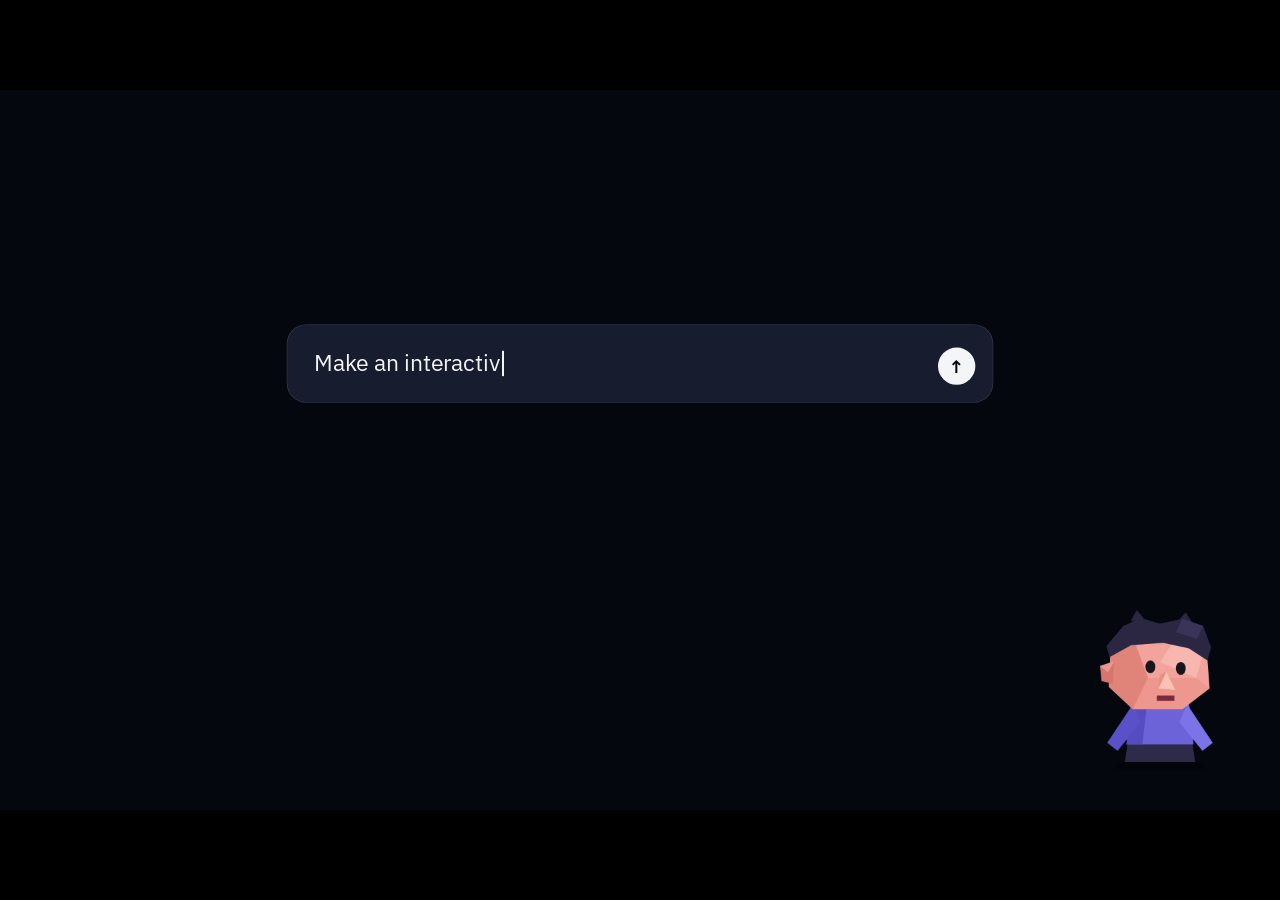
==== commit 3f7aa567: "Remove two lines at Mir's request; note the overlap pass for the next session Co-Authored-By: Claude" ====
--- a/index.html
+++ b/index.html
@@ -19,7 +19,7 @@
 <section class="slide" id="open" data-t="2:30" data-notes="• Mir types one prompt. The mascot drops out: this is the agent, and it narrates the talk.
 → it fetches a page from that one prompt. Stop. 'Would you publish this?'
 • Warm-up, 90 seconds: hands up, who uses AI for words? For a chart or a page? One question: what makes you leave a story on your phone?
-→ Mir 'screams': what is this AI slop, where is the house style. (I never do this. I asked it to draw me this way.)
+→ Mir 'screams': what is this AI slop, where is the house style. (I never do this.)
 → it had no rules, so it gave the average of the internet.
 → it loads the Daily Star Skill (the hat) and pulls the real page across. Same AI. A different engine.">
   <div class="composer" id="comp"><span id="ptype"></span><i class="cur" id="pcur"></i><span class="send">&#8593;</span></div>
@@ -390,7 +390,7 @@
 <section class="slide" id="making" data-t="1:30" data-notes="• How this presentation was made: the same pipeline. It is a web page.
 → version one was 13 slides of text. Fine, forgettable.
 → then I thought: what if I make Claude come to life?
-→ and I kept pushing: bigger mascot, more chatter, a line on every press, one step back, the WhatsApp ending.
+→ and I kept pushing: bigger mascot, more chatter, a line on every press, one step back.
 → helpers checked every press and every screen; a handover file carried it from night to night.
 → last night I sent one very long message and went to sleep. It built the ending while I slept.
 • So the bottleneck was never the code. It was the idea. Imagination, here too.">
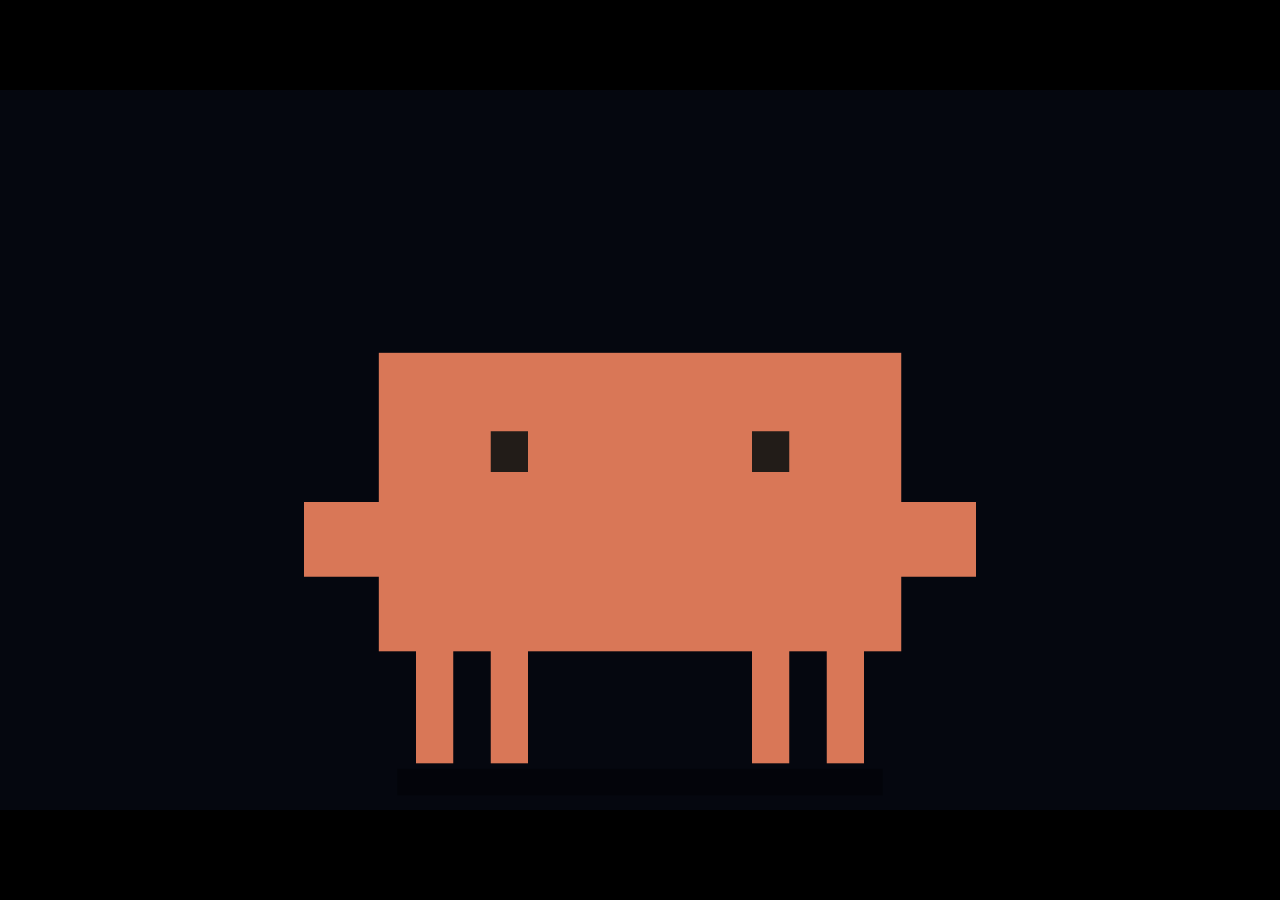
==== commit e2d87afc: "Give the cast recorded voices and open with a full-screen greeting - Every speech bubble is spoken w" ====
--- a/index.html
+++ b/index.html
@@ -16,7 +16,9 @@
 <div id="stage">
 
 <!-- OPEN -->
-<section class="slide" id="open" data-t="2:30" data-notes="• Mir types one prompt. The mascot drops out: this is the agent, and it narrates the talk.
+<section class="slide" id="open" data-t="2:30" data-notes="• The mascot alone, filling the screen.
+→ 'Hey everyone, I am Claude.'
+→ Mir types one prompt. The mascot drops out: this is the agent, and it narrates the talk.
 → it fetches a page from that one prompt. Stop. 'Would you publish this?'
 • Warm-up, 90 seconds: hands up, who uses AI for words? For a chart or a page? One question: what makes you leave a story on your phone?
 → Mir 'screams': what is this AI slop, where is the house style. (I never do this.)
@@ -495,6 +497,7 @@
       idle(function () {
         pending = false;
 </script>
+<script src="voice/lines.js"></script>
 <script src="mascot.js"></script>
 <script src="deck.js"></script>
 <script src="scenes2.js"></script>
--- a/deck2.css
+++ b/deck2.css
@@ -101,6 +101,7 @@
 .hardrule small{display:block;font:400 21px/1 var(--mono);color:var(--ink-3);margin-bottom:12px}
 .hardrule p{font:400 34px/1.25 var(--serif)}
 .hardrule b{background:#f6d6d3;box-shadow:0 0 0 4px #f6d6d3;color:var(--acc-ink)}
+#loop .def{left:1330px;top:150px;max-width:470px}
 .hardrule.hid{transform:translateY(24px) rotate(-2deg)!important}
 
 /* ---------- md ---------- */
@@ -229,7 +230,7 @@
 .idea{position:absolute;left:1000px;top:330px;width:780px;z-index:3}
 .idea span{display:block;font:500 24px/1 var(--sans);color:rgba(255,255,255,.72);margin-bottom:16px}
 .idea b{display:block;font:600 74px/1.02 var(--serif);letter-spacing:-.02em;color:#fff}
-#imagine[data-w=space] .idea{top:560px;left:150px;width:900px}
+#imagine[data-w=space] .idea{top:770px;left:150px;width:900px}
 #imagine[data-w=forest] .idea{top:300px;left:150px}
 #imagine[data-w=river] .idea{top:250px;left:1000px}
 #imagine .final2{position:absolute;left:1000px;top:420px;width:780px;font:italic 400 72px/1.05 var(--serif);color:var(--tn);z-index:3}
@@ -246,7 +247,7 @@
 .nudge.show{opacity:1;transform:none}
 .mkline{position:absolute;left:150px;top:760px;width:1000px;font:italic 400 44px/1.15 var(--serif);display:none}
 .mkline:not(.hid){display:block}
-#making .mkline{left:800px;top:812px;width:660px}
+#making .mkline{left:860px;top:812px;width:620px}
 
 /* ---------- energy ---------- */
 .reports{position:absolute;left:150px;top:300px;width:800px;height:540px;transition:opacity .5s}
@@ -307,3 +308,19 @@
 .levers b{font-size:44px}.levers span{font-size:31px}.levers{width:760px}
 .ba .tag{font-size:23px}.notes6 h4{font-size:24px}.notes6 li{font-size:25px}.refs i{font-size:19px}
 .role .k{font-size:23px}.role p{font-size:24px}.pipe div{font-size:25px}.pipe div small{font-size:20px}
+
+/* finale: bigger cards, and no speech bubble may ever touch them.
+   The cards own the top-right (x from 1116, y to about 620); the mascot and its helpers speak with
+   right-anchored bubbles that end left of x = 1100, and Mir's bubble sits below y = 660. */
+.notifs{top:40px;width:740px}
+.notif{padding:22px 26px 24px;margin-bottom:14px}
+.wa{width:80px;height:80px;border-radius:20px}
+.wa::before{left:18px;top:15px;width:44px;height:40px}
+.wa::after{left:19px;top:45px;width:18px;height:18px}
+.notif span{font-size:23px}.notif b{font-size:36px}.notif p{font-size:36px}
+
+/* the opening greeting: the mascot alone, filling the stage */
+.clawd.big .bubble{font-size:76px;max-width:1500px;padding:26px 48px 32px;border-radius:10px;box-shadow:14px 14px 0 rgba(0,0,0,.34)}
+.clawd.big .bubble::after{width:48px;height:36px;margin-left:-24px}
+/* no floating mood symbols at this size: one would cover her face */
+.clawd.big .emos{display:none}
